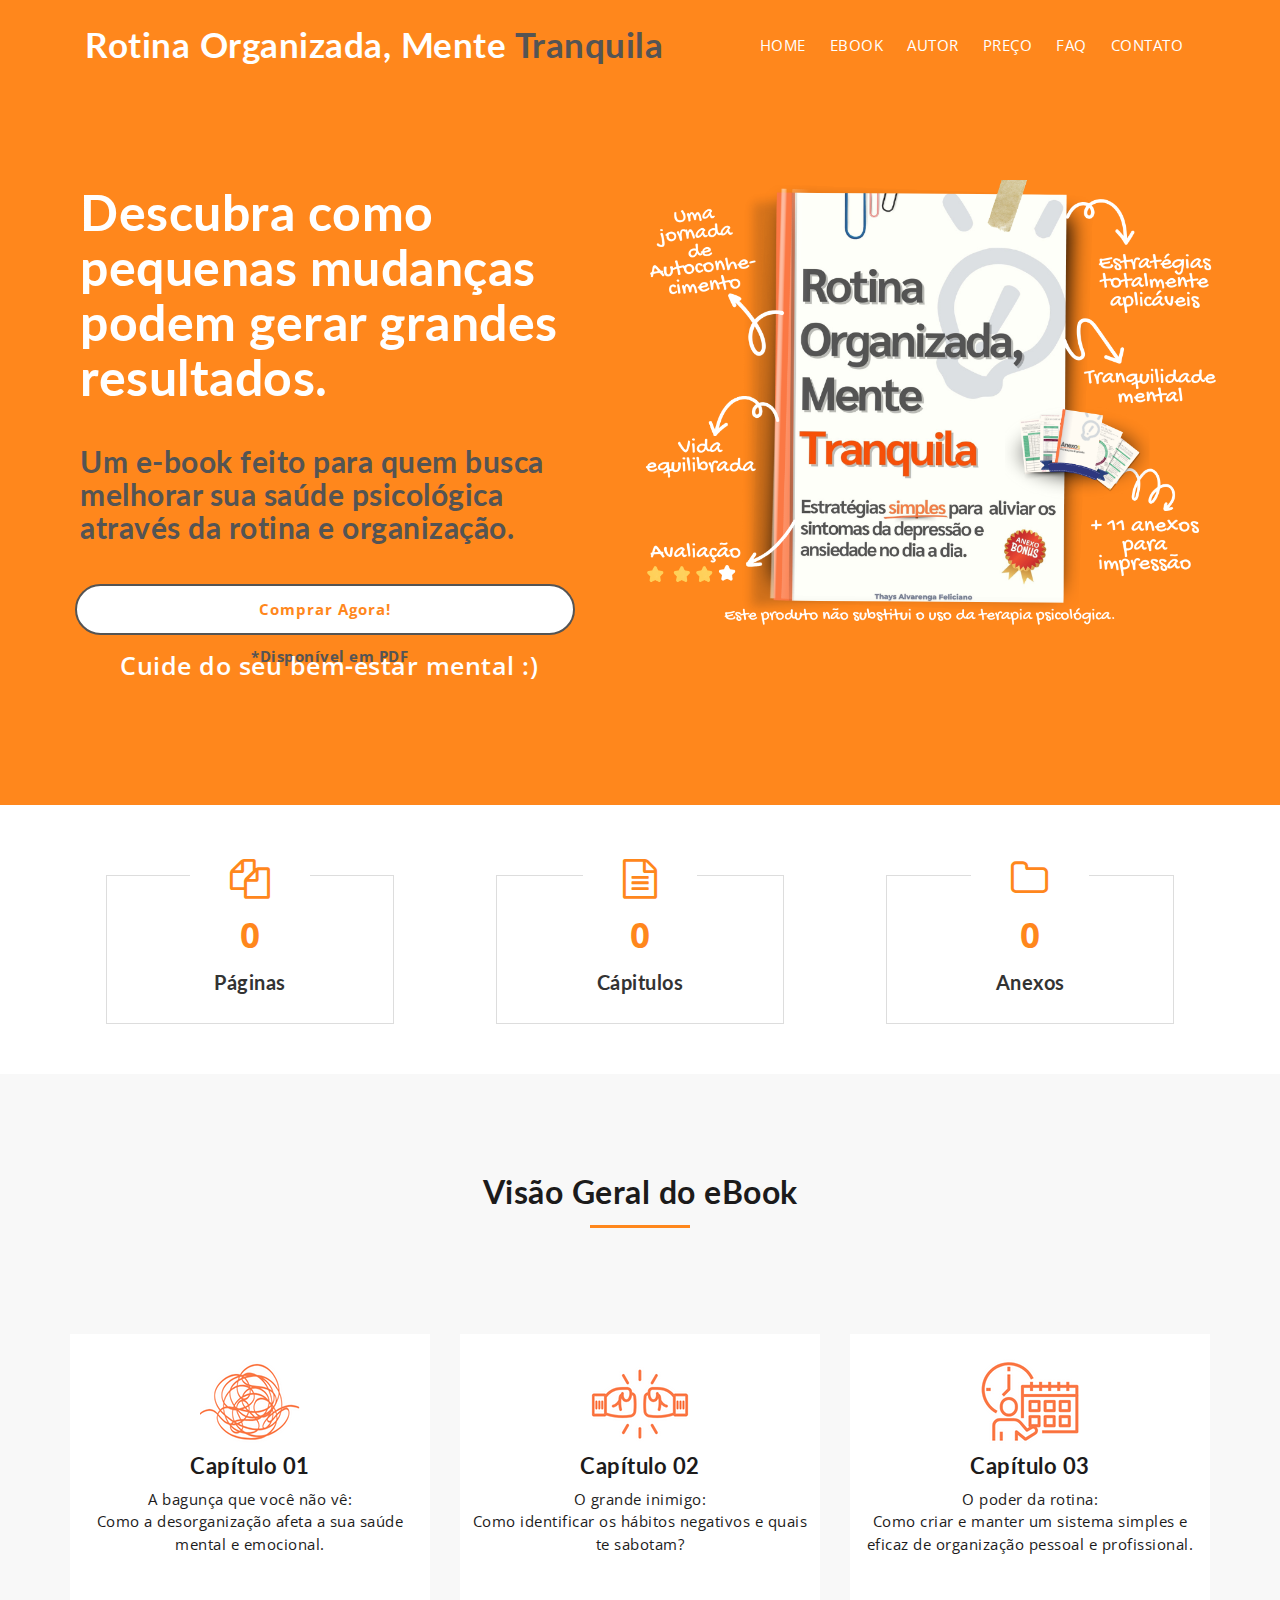
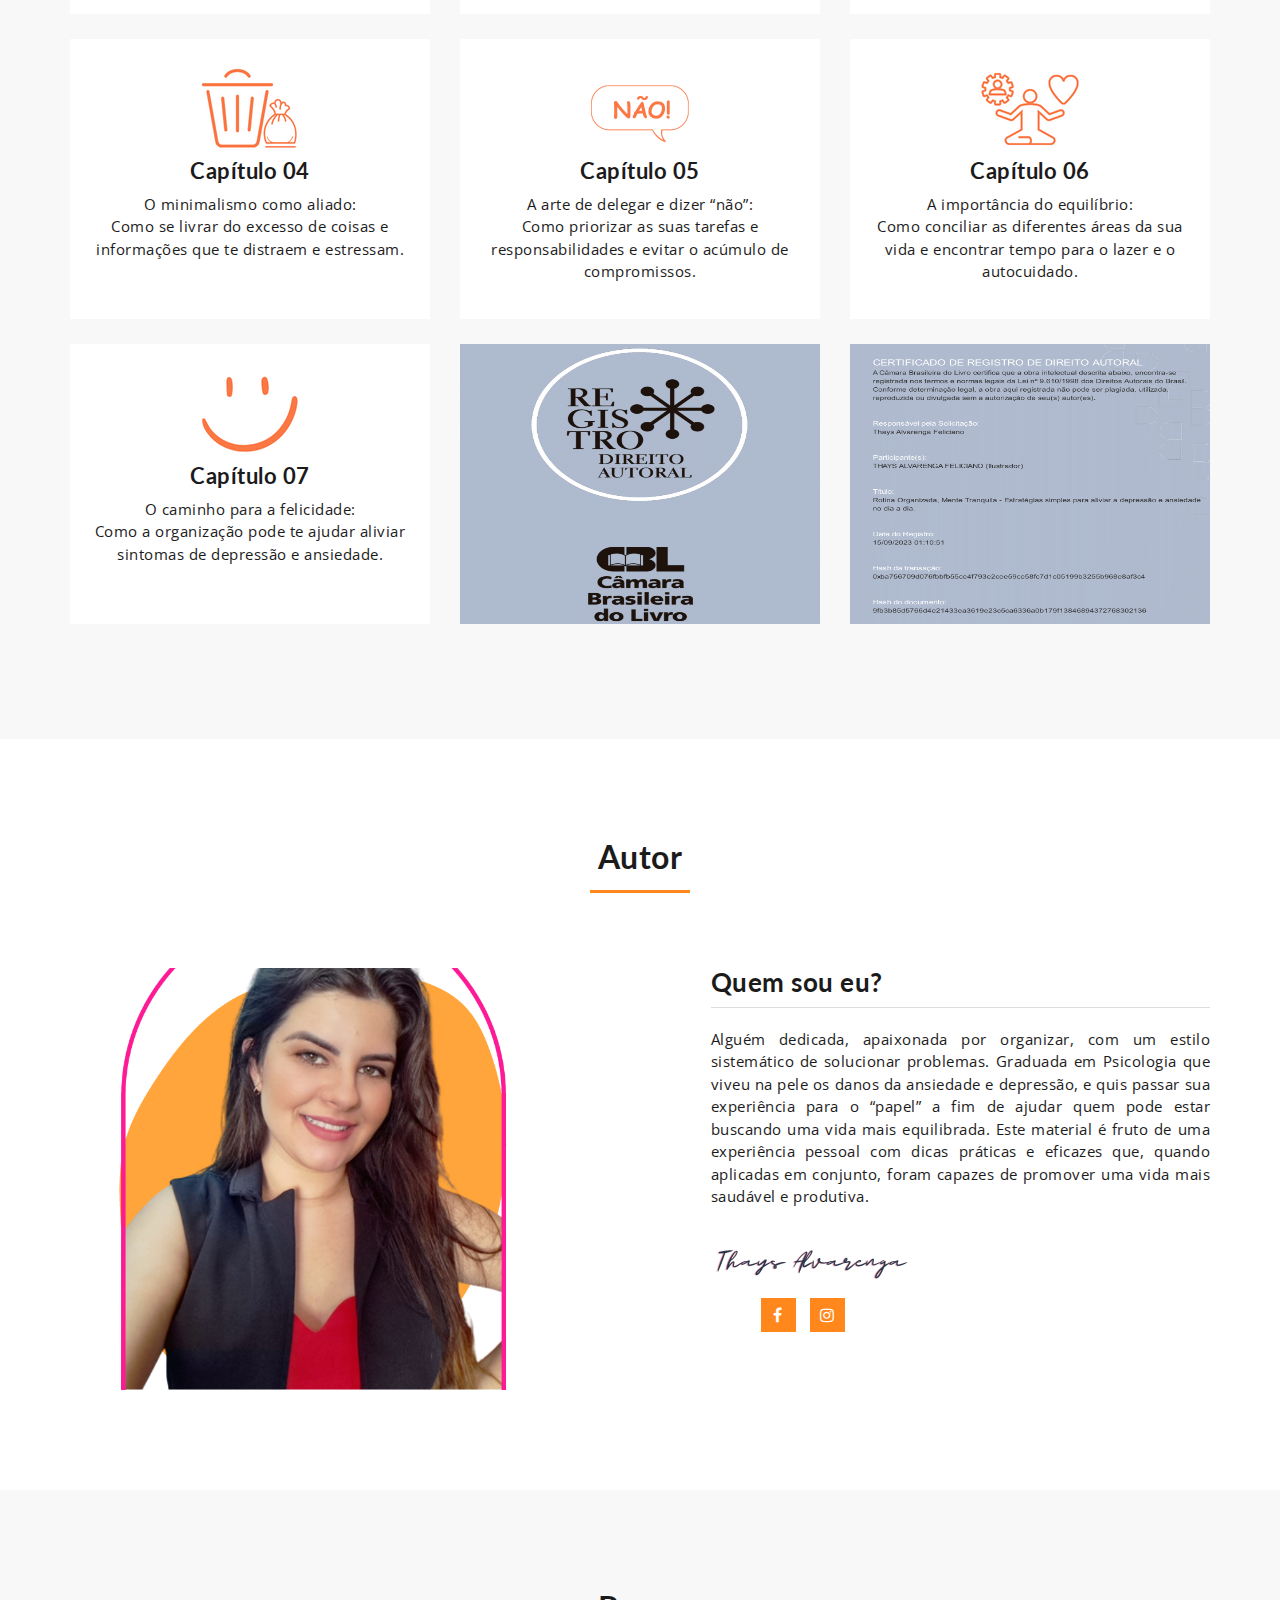
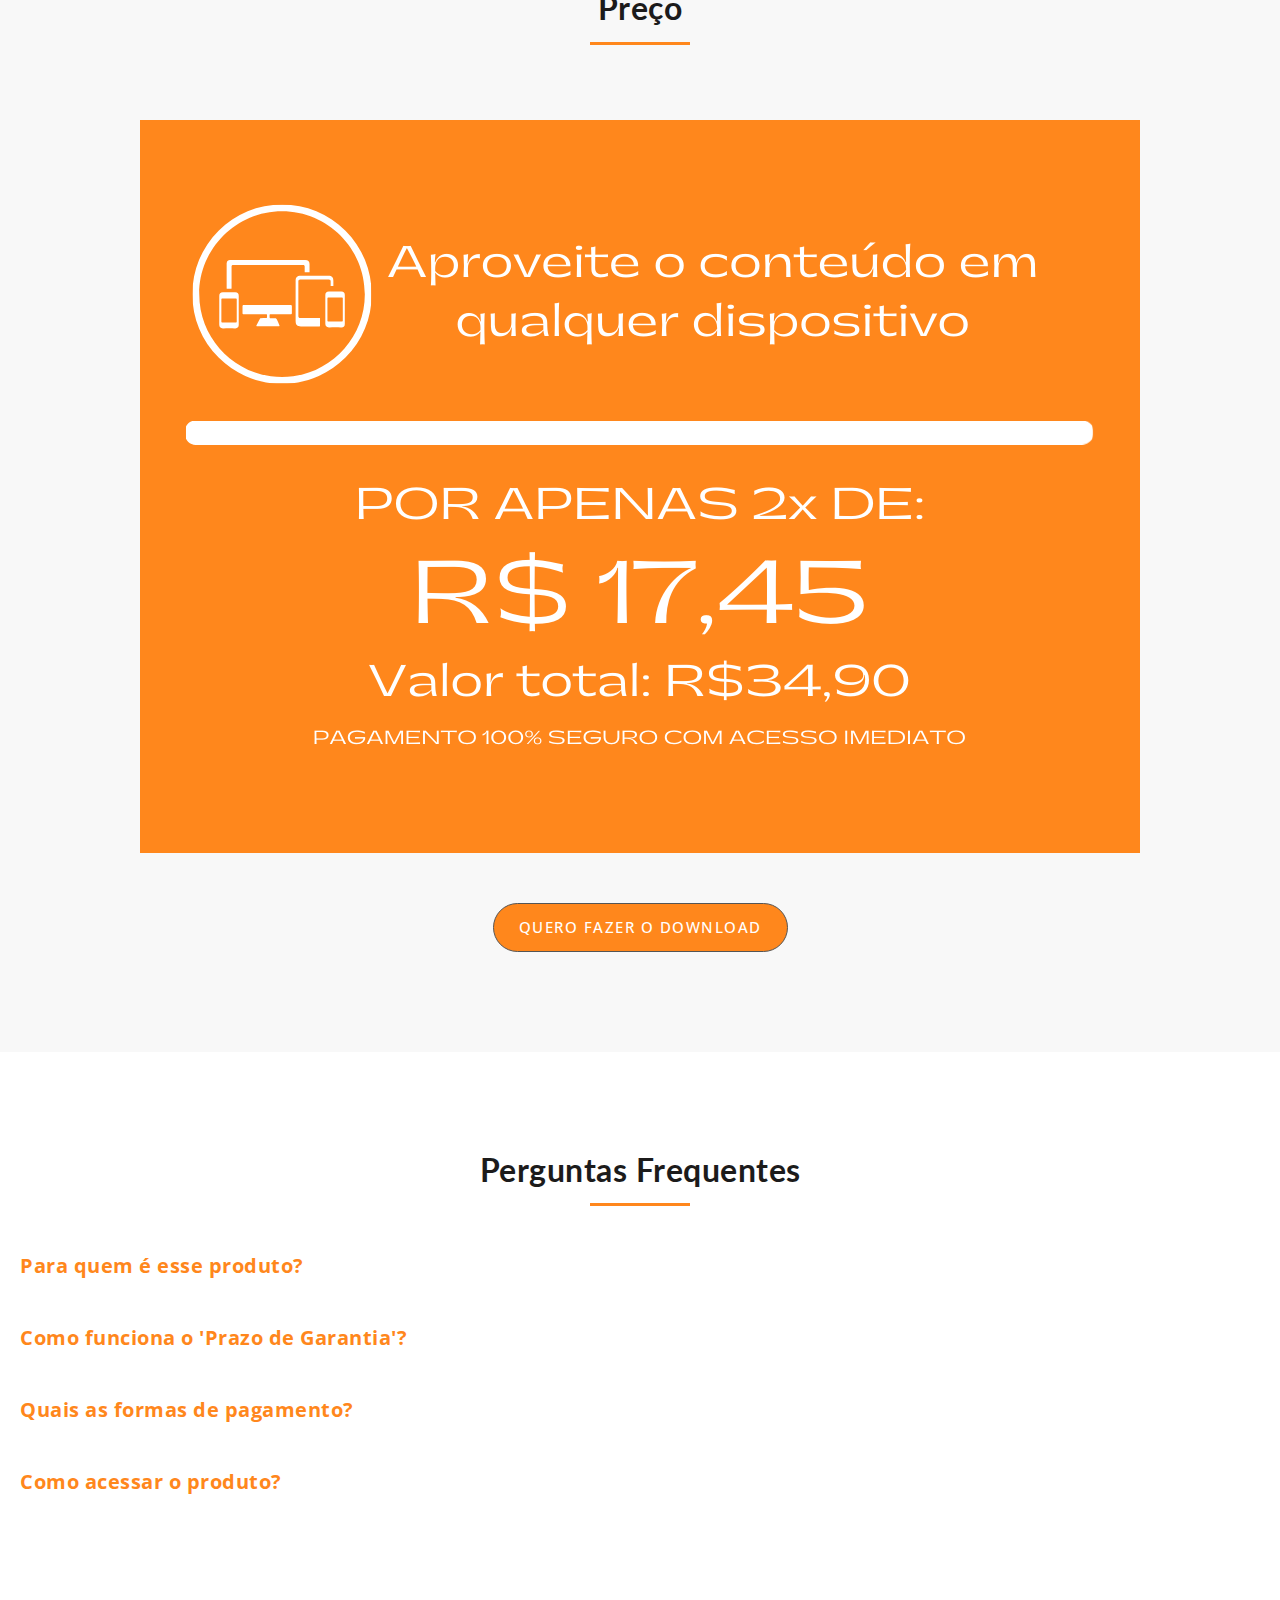
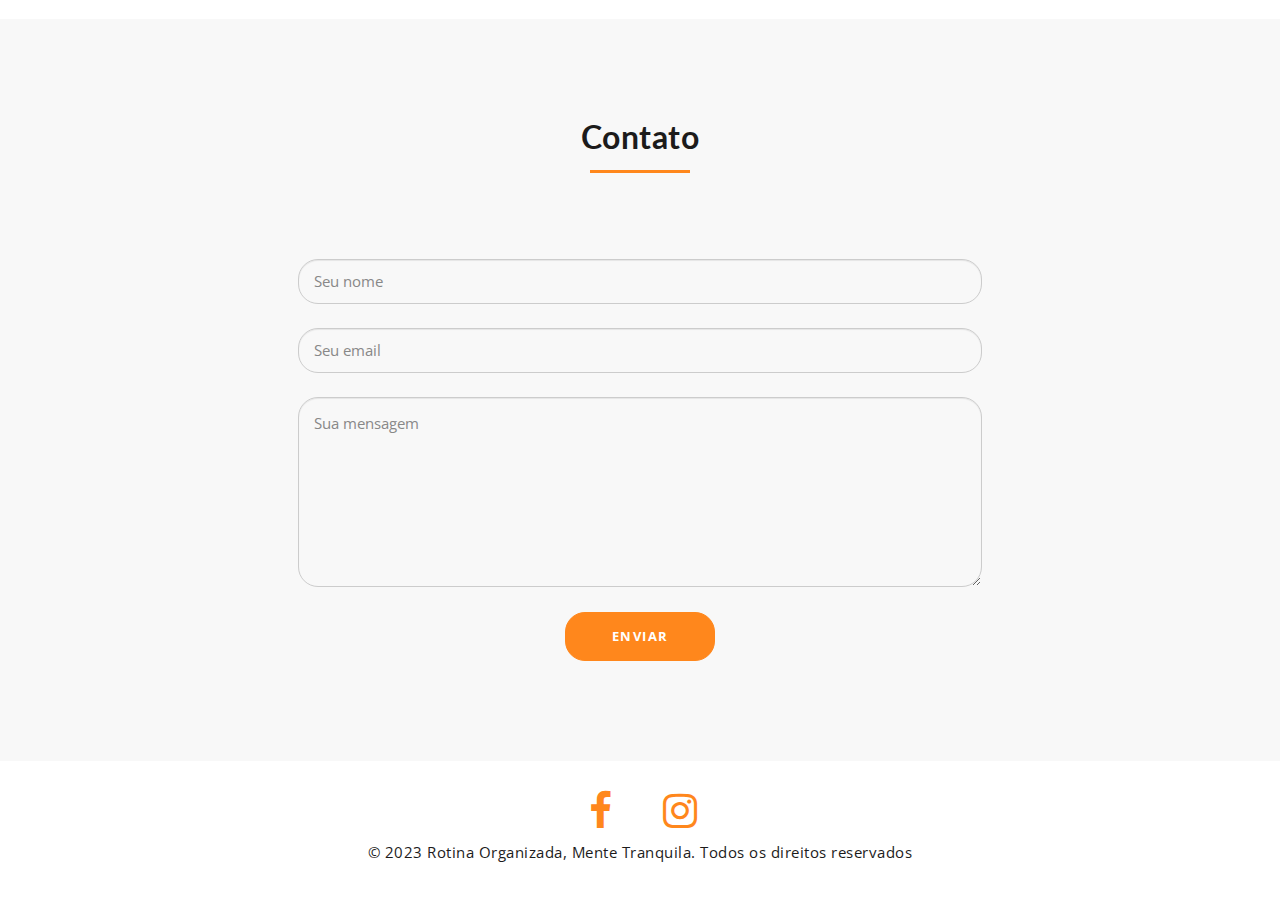
==== index.html @ 284cd251 "certificados agregados" ====
<!DOCTYPE html>
<html lang="pt-br">
  <head>
    <meta charset="utf-8">
    <meta http-equiv="X-UA-Compatible" content="IE=edge">
    <meta name="viewport" content="width=device-width, initial-scale=1">
    <!-- The above 3 meta tags *must* come first in the head; any other head content must come *after* these tags -->
    <title>Rotina Organizada, Mente Tranquila</title>
    <!-- Favicon -->
    <link rel="shortcut icon" type="image/icon" href="assets/images/icon.png"/>
    <!-- Font Awesome -->
    <link href="https://maxcdn.bootstrapcdn.com/font-awesome/4.6.3/css/font-awesome.min.css" rel="stylesheet">
    <!-- Bootstrap -->
    <link href="assets/css/bootstrap.min.css" rel="stylesheet">
    <!-- Slick slider -->
    <link href="assets/css/slick.css" rel="stylesheet">
    <!-- Theme color -->
    <link id="switcher" href="assets/css/theme-color/default-theme.css" rel="stylesheet">

    <!-- Main Style -->
    <link href="assets/css/style.css" rel="stylesheet">

    <!-- Fonts -->

    <!-- Open Sans for body font -->
	<link href="https://fonts.googleapis.com/css?family=Open+Sans:300,400,400i,600,700,800" rel="stylesheet">
    <!-- Lato for Title -->
  	<link href="https://fonts.googleapis.com/css?family=Lato" rel="stylesheet"> 
 
  </head>

  <body>

   	
  	<!-- Start Header -->
	<header id="mu-header" class="" role="banner">
		<div class="container container-header">
			<nav class="navbar navbar-default mu-navbar">
			  	<div class="container-fluid">
				    <!-- Brand and toggle get grouped for better mobile display -->
				    <div class="navbar-header">
				      <button type="button" class="navbar-toggle collapsed" data-toggle="collapse" data-target="#bs-example-navbar-collapse-1" aria-expanded="false">
				        <span class="sr-only">Toggle navigation</span>
				        <span class="icon-bar"></span>
				        <span class="icon-bar"></span>
				        <span class="icon-bar"></span>
				      </button>

				      <a class="navbar-brand" href="index.html">Rotina Organizada, <br> Mente <span>Tranquila</span></a>
				    </div>

				    <!-- Collect the nav links, forms, and other content for toggling -->
				    <div class="collapse navbar-collapse" id="bs-example-navbar-collapse-1">
				      	<ul class="nav navbar-nav mu-menu navbar-right">
					        <li><a href="#">HOME</a></li>
					        <li><a href="#mu-book-overview">EBOOK</a></li>
					        <li><a href="#mu-author">AUTOR</a></li>
				            <li><a href="#mu-pricing">PREÇO</a></li>
							<li><a href="#mu-faq">FAQ</a></li>
				            <li><a href="#mu-contact">CONTATO</a></li>
				      	</ul>
				    </div><!-- /.navbar-collapse -->
			  	</div><!-- /.container-fluid -->
			</nav>
		</div>
	</header>
	<!-- End Header -->

	<!-- Start Featured Slider -->

	<section id="mu-hero">
		<div class="container">
			<div class="row">

				<div class="col-md-6 col-sm-6 col-sm-push-6">
					<div class="mu-hero-right">
						<img src="assets/images/ebook.png" alt="Imagem eBook">
					</div>
				</div>

				<div class="col-md-6 col-sm-6 col-sm-pull-6">
					<div class="mu-hero-left">
						<h1>Descubra como pequenas mudanças podem gerar grandes resultados.</h1>
						<h3>Um e-book feito para quem busca melhorar sua saúde psicológica através da rotina e organização.</h3>
						<a href="https://pay.hotmart.com/U86141953A" class="mu-primary-btn" target="_blank">Comprar Agora!</a>
						<span>*Disponível em PDF</span>
					</div>
					<span class="redline">Cuide do seu bem-estar mental :)</span>
				</div>	
			</div>
		</div>
	</section>
	
	<!-- Start Featured Slider -->
	
	<!-- Start main content -->
		
	<main role="main">
		<!-- Start Counter -->
		<section id="mu-counter">
			<div class="container">
				<div class="row">
					<div class="col-md-12">
						<div class="mu-counter-area">

							<div class="mu-counter-block">
								<div class="row">

									<!-- Start Single Counter -->
									<div class="col-md-4 col-sm-4">
										<div class="mu-single-counter">
											<i class="fa fa-files-o" aria-hidden="true"></i>
											<div class="counter-value" data-count="84">0</div>
											<h5 class="mu-counter-name">Páginas</h5>
										</div>
									</div>
									<!-- / Single Counter -->

									<!-- Start Single Counter -->
									<div class="col-md-4 col-sm-4">
										<div class="mu-single-counter">
											<i class="fa fa-file-text-o" aria-hidden="true"></i>
											<div class="counter-value" data-count="07">0</div>
											<h5 class="mu-counter-name">Cápitulos</h5>
										</div>
									</div>
									<!-- / Single Counter -->

									<!-- Start Single Counter -->
									<div class="col-md-4 col-sm-4">
										<div class="mu-single-counter">
											<i class="fa fa-folder-o" aria-hidden="true"></i>
											<div class="counter-value" data-count="11">0</div>
											<h5 class="mu-counter-name">Anexos</h5>
										</div>
									</div>
									<!-- / Single Counter -->

								</div>
							</div>


						</div>
					</div>
				</div>
			</div>
		</section>
		<!-- End Counter -->

		<!-- Start Book Overview -->
		<section id="mu-book-overview">
			<div class="container">
				<div class="row">
					<div class="col-md-12">
						<div class="mu-book-overview-area">

							<div class="mu-heading-area">
								<h2 class="mu-heading-title">Visão Geral do eBook</h2>
								<span class="mu-header-dot"></span>
							</div>

							<!-- Start Book Overview Content -->
							<div class="mu-book-overview-content">
								<div class="row">

									<!-- Book Overview Single Content -->
									<div class="col-md-4 col-sm-6">
										<div class="mu-book-overview-single">
											<img src="assets/images/1.png" alt="">
											<h4>Capítulo 01</h4>
											<p>A bagunça que você não vê:<br> Como a desorganização afeta a sua saúde mental e emocional.</p>
										</div>
									</div>
									<!-- / Book Overview Single Content -->

									<!-- About Us Single Content -->
									<div class="col-md-4 col-sm-6">
										<div class="mu-book-overview-single">
											<img src="assets/images/2.png" alt="">
											<h4>Capítulo 02</h4>
											<p>O grande inimigo:<br> Como identificar os hábitos negativos e quais te sabotam?</p>
										</div>
									</div>
									<!-- / Book Overview Single Content -->

									<!-- About Us Single Content -->
									<div class="col-md-4 col-sm-6">
										<div class="mu-book-overview-single">
											<img src="assets/images/3.png" alt="">
											<h4>Capítulo 03</h4>
											<p>O poder da rotina:<br> Como criar e manter um sistema simples e eficaz de organização pessoal e profissional.</p>
										</div>
									</div>
									<!-- / Book Overview Single Content -->

									<!-- About Us Single Content -->
									<div class="col-md-4 col-sm-6">
										<div class="mu-book-overview-single">
											<img src="assets/images/4.png" alt="">
											<h4>Capítulo 04</h4>
											<p>O minimalismo como aliado:<br> Como se livrar do excesso de coisas e informações que te distraem e estressam.</p>
										</div>
									</div>
									<!-- / Book Overview Single Content -->

									<!-- Book Overview Single Content -->
									<div class="col-md-4 col-sm-6">
										<div class="mu-book-overview-single">
											<img src="assets/images/5.png" alt="">
											<h4>Capítulo 05</h4>
											<p>A arte de delegar e dizer “não”:<br> Como priorizar as suas tarefas e responsabilidades e evitar o acúmulo de compromissos.</p>
										</div>
									</div>
									<!-- / Book Overview Single Content -->

									<!-- About Us Single Content -->
									<div class="col-md-4 col-sm-6">
										<div class="mu-book-overview-single">
											<img src="assets/images/6.png" alt="">
											<h4>Capítulo 06</h4>
											<p>A importância do equilíbrio:<br> Como conciliar as diferentes áreas da sua vida e encontrar tempo para o lazer e o autocuidado.</p>
										</div>
									</div>
									<!-- / Book Overview Single Content -->

									<!-- About Us Single Content -->
									<div class="col-md-4 col-sm-6">
										<div class="mu-book-overview-single">
											<img src="assets/images/7.png" alt="">
											<h4>Capítulo 07</h4>
											<p>O caminho para a felicidade:<br> Como a organização pode te ajudar aliviar sintomas de depressão e ansiedade.</p>
										</div>
									</div>
									<!-- / Book Overview Single Content -->

									<!-- About Us Single Content -->
									<div class="col-md-4 col-sm-6">
										<div class="mu-book-overview-single certificado">
										</div>
									</div>
									<!-- / Book Overview Single Content -->
									<!-- About Us Single Content -->
									<div class="col-md-4 col-sm-6">
										<div class="mu-book-overview-single certificado-2">
										</div>
									</div>
									<!-- / Book Overview Single Content -->
								</div>
							</div>
							<!-- End Book Overview Content -->

						</div>
					</div>
				</div>
			</div>
		</section>
		<!-- End Book Overview -->

		<!-- Start Author -->
		<section id="mu-author">
			<div class="container">
				<div class="row">
					<div class="col-md-12">
						<div class="mu-author-area">

							<div class="mu-heading-area">
								<h2 class="mu-heading-title">Autor</h2>
								<span class="mu-header-dot"></span>
							</div>

							<!-- Start Author Content -->
							<div class="mu-author-content">
								<div class="row">
									<div class="col-md-6">
										<div class="mu-author-image">
											<img src="assets/images/author.png" alt="Author Image">
										</div>
									</div>
									<div class="col-md-6">
										<div class="mu-author-info">
											<h3>Quem sou eu?</h3>
											<p>Alguém dedicada, apaixonada por organizar, com um estilo sistemático de solucionar problemas. Graduada em Psicologia que viveu na pele os danos da ansiedade e depressão, e quis passar sua experiência para o “papel” a fim de ajudar quem pode estar buscando uma vida mais equilibrada. Este material é fruto de uma experiência pessoal com dicas práticas e eficazes que, quando aplicadas em conjunto, foram capazes de promover uma vida mais saudável e produtiva.</p>
											
											<img class="mu-author-sign" src="assets/images/assinatura.png" alt="Author Signature">

											<div class="mu-author-social">
												<a href="https://www.facebook.com/profile.php?id=61552312151308&mibextid=9R9pXO" target="_blank"><i class="fa fa-facebook"></i></a>
												<a href="https://instagram.com/ebook.rotina.tranquila?igshid=NzZlODBkYWE4Ng==" target="_blank"><i class="fa fa-instagram"></i></a>
											</div>

										</div>
									</div>
								</div>
							</div>
							<!-- End Author Content -->

						</div>
					</div>
				</div>
			</div>
		</section>
		<!-- End Author -->

		<!-- Start Pricing -->
		<section id="mu-pricing">
			<div class="container">
			  <div class="row">
				<div class="col-md-12">
				  <div class="mu-pricing-area">
		  
					<div class="mu-heading-area">
					  <h2 class="mu-heading-title">Preço</h2>
					  <span class="mu-header-dot"></span>
					</div>
		  
					<div class="mu-pricing-content">
					  <div class="row">
		  
						<div class="mu-pricing-single">
						  <img src="assets/images/pagamento.png" alt="">
						</div>
						<div class="mu-pricing-single-footer">
						  <a href="https://pay.hotmart.com/U86141953A?_hi=eyJzaWQiOiIzODJmODJmYWY1YjM0ZWMzOGViZjNhNDUwMGM0MWQ2ZiJ9.1699409758594&bid=1699409760155" class="mu-order-btn" id="btn-personalizado" target="_blank">QUERO FAZER O DOWNLOAD</a>
						</div>
						</div>
					</div>
					</div>
				</div>
			  </div>
			</div>
		  </section>
		<!-- End Pricing -->

<!-- Asegúrate de incluir FontAwesome -->
<link rel="stylesheet" href="https://cdnjs.cloudflare.com/ajax/libs/font-awesome/6.3.0/css/all.min.css" integrity="sha384-o5vozJ/6AixHznlLbO4oNX+2gsCb6S4cQEWCK/GmBA+EpH3BA5Cz5kg3m/SzmhI1F" crossorigin="anonymous">

<!-- START FAQ -->
<section id="mu-faq" class="mu-faq-area">
  <div class="container">
    <div class="row">
      <div class="mu-heading-area">
        <h2 class="mu-heading-title">Perguntas Frequentes</h2>
        <span class="mu-header-dot"></span>
      </div>
    </div>
  </div>

  <div class="accordion">
	<input type="radio" name="accordion" id="btn-accordion1" class="btn-accordion">
	<label for="btn-accordion1">Para quem é esse produto?</label>
	<div class="content-accordion">
		<p>O E-book Rotina Organizada, Mente Tranquila oferece exemplos práticos para quem busca melhorar a saúde mental através da rotina e organização. Com 07 capítulos + 11 anexos prontos para impressão, o e-book apresenta estratégias fáceis de aplicar e que podem ser adotadas por pessoas de todas as idades e condições.</p>
	</div>
  </div>

  <div class="accordion">
	<input type="radio" name="accordion" id="btn-accordion2" class="btn-accordion">
	<label for="btn-accordion2">Como funciona o 'Prazo de Garantia'?</label>
	<div class="content-accordion">
		<p>O Prazo de Garantia é o período que você tem para pedir o reembolso integral do valor pago pela sua compra, caso o produto não seja satisfatório.</p>
	</div>
  </div>

  <div class="accordion">
	<input type="radio" name="accordion" id="btn-accordion3" class="btn-accordion">
	<label for="btn-accordion3">Quais as formas de pagamento?</label>
	<div class="content-accordion">
		<p>Você poderá efetuar o pagamento via pix, boleto bancário ou cartão de crédito, parcelado em até 2 vezes.</p>
	</div>
  </div>

  <div class="accordion">
	<input type="radio" name="accordion" id="btn-accordion4" class="btn-accordion">
	<label for="btn-accordion4">Como acessar o produto?</label>
	<div class="content-accordion">
		<p>Você receberá o acesso por email. O conteúdo será acessado ou baixado através de um computador, celular, tablet ou outro dispositivo digital. Você também pode acessar o produto comprado nesta página:</p>
		<ol>
			<li> Faça login na Hotmart clicando em 'Entrar'</li>
			<li>Acesse o menu lateral, clique em 'Minha conta'</li>
			<li> Clique em 'Minhas compras' e lá estarão todos os produtos que você já comprou!</li>
		</ol>
	</div>
  </div>
</section>
<!-- END FAQ -->

		<!-- Start Contact -->
		<section id="mu-contact">
			<div class="container">
				<div class="row">
					<div class="col-md-12">
						<div class="mu-contact-area">

							<div class="mu-heading-area">
								<h2 class="mu-heading-title">Contato</h2>
								<span class="mu-header-dot"></span>
							</div>

							<!-- Start Contact Content -->
							<div class="mu-contact-content">

								<div id="form-messages"></div>
								<form class="mu-contact-form" action="https://formsubmit.co/053ecf0b075bf4c97d768cc1039feadd" method="POST">
									<div class="form-group">                
										<input type="text" class="form-control" placeholder="Seu nome" id="name" name="name" required>
									</div>
									<div class="form-group">                
										<input type="email" class="form-control" placeholder="Seu email" id="email" name="email" required>
									</div>              
									<div class="form-group">
										<textarea class="form-control" placeholder="Sua mensagem" id="message" name="message" required></textarea>
									</div>
									<button type="submit" class="mu-send-msg-btn"><span>ENVIAR</span></button>
									<input type="hidden" name="_next" value="https://ebook-rotinatranquila.netlify.app/">
									<input type="hidden" name="_captcha" value="false">
						    	</form>

							</div>
							<!-- End Contact Content -->

						</div>
					</div>
				</div>
			</div>
		</section>
		<!-- End Contact -->
	</main>
	
	<!-- End main content -->
			
	<!-- Start footer -->
	<footer id="mu-footer" role="contentinfo">
		<div class="container">
			<div class="mu-footer-area">
				<div class="mu-social-media">
					<a href="https://www.facebook.com/profile.php?id=61552312151308&mibextid=9R9pXO" target="_blank"><i class="fa fa-facebook"></i></a>
					<a href="https://instagram.com/ebook.rotina.tranquila?igshid=NzZlODBkYWE4Ng==" target="_blank"><i class="fa fa-instagram"></i></a>
				</div>
				<p class="mu-copyright">&copy; 2023 Rotina Organizada, Mente Tranquila. Todos os direitos reservados</p>
			</div>
		</div>

	</footer>
	<!-- End footer -->

	
	
    <!-- jQuery library -->
    <script src="https://ajax.googleapis.com/ajax/libs/jquery/1.11.3/jquery.min.js"></script>
    <!-- Include all compiled plugins (below), or include individual files as needed -->
    <!-- Bootstrap -->
    <script src="assets/js/bootstrap.min.js"></script>
	<!-- Slick slider -->
    <script type="text/javascript" src="assets/js/slick.min.js"></script>
    <!-- Counter js -->
    <script type="text/javascript" src="assets/js/counter.js"></script>
    <!-- Ajax contact form  -->
    <script type="text/javascript" src="assets/js/app.js"></script>

	<script src="https://cdnjs.cloudflare.com/ajax/libs/popper.js/1.16.0/umd/popper.min.js"></script>


    <!-- Custom js -->
	<script type="text/javascript" src="assets/js/custom.js"></script>
	
    
  </body>
</html>
---- assets/css/theme-color/default-theme.css ----
.mu-service-icon-box,
.mu-team-social-info a:hover,
.mu-team-social-info a:focus,
.mu-testimonial-slide .slick-dots li button::before,
.mu-testimonial-slide .slick-dots li.slick-active button::before,
.mu-footer-area a:hover,
.mu-footer-area a:focus,
.mu-hero-left .mu-primary-btn,
.mu-hero-left .mu-primary-btn:hover,
.mu-hero-left .mu-primary-btn:focus,
.mu-single-counter i,
.counter-value {
	color: #ff871c;
}

.mu-send-msg-btn:hover,
.mu-send-msg-btn:focus,
.mu-book-overview-icon-box,
.mu-social-media a, 
.mu-social-media a:hover,
.mu-social-media a:focus,
.mu-order-btn:hover,
.mu-order-btn:focus {
	color: #ff871c;
	background-color: #fff;
}

.mu-send-msg-btn {
	border: 1px solid #ff871c;
	background-color: #ff871c;
}


#mu-hero,
.mu-testimonial-slide .slick-dots li button:hover,
.mu-testimonial-slide .slick-dots li button:focus,
.mu-testimonial-slide .slick-dots li.slick-active button,
.mu-header-dot,
.mu-author-social a,
.mu-pricing-content .mu-popular-price-tag,
#mu-testimonials-review:before  {
	background-color: #ff871c;
}

.mu-contact-form .form-control:focus,
.mu-testimonial-slide .slick-dots li button:hover,
.mu-testimonial-slide .slick-dots li button:focus,
.mu-testimonial-slide .slick-dots li.slick-active button{
	border: 1px solid #ff871c;    
}
---- assets/css/style.css ----
/*--------------------*/
/* IMPORTS */
/*--------------------*/
@import url(../css/button.css);
@import url(../css/header.css);
@import url(../css/menu.css);
@import url(../css/hero-section.css);
@import url(../css/counter.css);
@import url(../css/book.css);
@import url(../css/author.css);
@import url(../css/pricing.css);
@import url(../css/faq.css);
@import url(../css/contact.css);
@import url(../css/footer.css);
@import url(../css/responsive.css);


/*--------------------*/
/* BASIC TYPOGRAPHY */
/*--------------------*/

body,
html {
	overflow-x:hidden;
}

body {
	font-family: 'Open Sans', sans-serif;
	font-size: 15px;
	letter-spacing: 0.5px;
	line-height: 1.5;
	color: #1c1b1b;
}

ul {
	padding: 0;
	margin: 0;
}

ul li {
	list-style: disc;
	font-size: 17px;
	line-height: 1.59;
}

a { 
	text-decoration: none;
	color: #2f2f2f;  
}

a:hover,
a:focus {
	outline: none;
	text-decoration: none;
}

h1,
h2,
h3,
h4,
h5,
h6 {
	font-family: 'Lato', sans-serif;
	font-weight: 700;
	margin-top: 0;
}


h1 {
	font-size: 38px;
}

h2 {  
	font-size: 32px; 
	line-height: 1.13; 
}

h3 {  
	font-size: 26px;  
}

h4 {  
	font-size: 22px;  
}

h5 {  
	font-size: 20px;  
}

h6 {  
	font-size: 18px;  
}

img {
	border: none;
	max-width:100%;
}

strong {
	font-weight: 500;
}

code {
	background-color: #ee6e73;
	border-radius: 2px;
	color: #fff;
	padding: 2px 4px;
}

pre {
	background-color: #f8f8f8;
	border: 1px solid #eee;
	border-radius: 4px;
	padding: 10px;
}

pre code {
	background-color: transparent;
	color: #333;
}

del{
	text-decoration-color: #ee6e73;
}

kbd {
	background-color: #ddd;
	padding: 4px 6px;
	border-radius: 2px;
}

address {
	line-height: 1.5;
	padding-left: 10px;
}

dl dt {
	font-weight: 700;
}

dl dd {
	margin-left: 0;
}

blockquote {
	background-color: #f8f8f8;
	border-radius: 0 4px 4px 0;
	padding: 5px 15px;
	
}

blockquote p {
	margin-top: 10px;
}

button {
	padding: 5px 15px;
	border: none;
}

button:focus {
	outline: none;
	border: none;
}

/*Wordpress default class*/

.alignleft {
	float:left;
	margin-right:8px;
}

.aligncenter {
	display:block;
	margin:10px auto;
}

.alignright {
	float:right;
	margin-left:8px;
}		

.alignnone {
	max-width: 100%;
}

.wp-caption-text {
	font-size: 12px;
	font-style: italic;
	text-align: center;
}
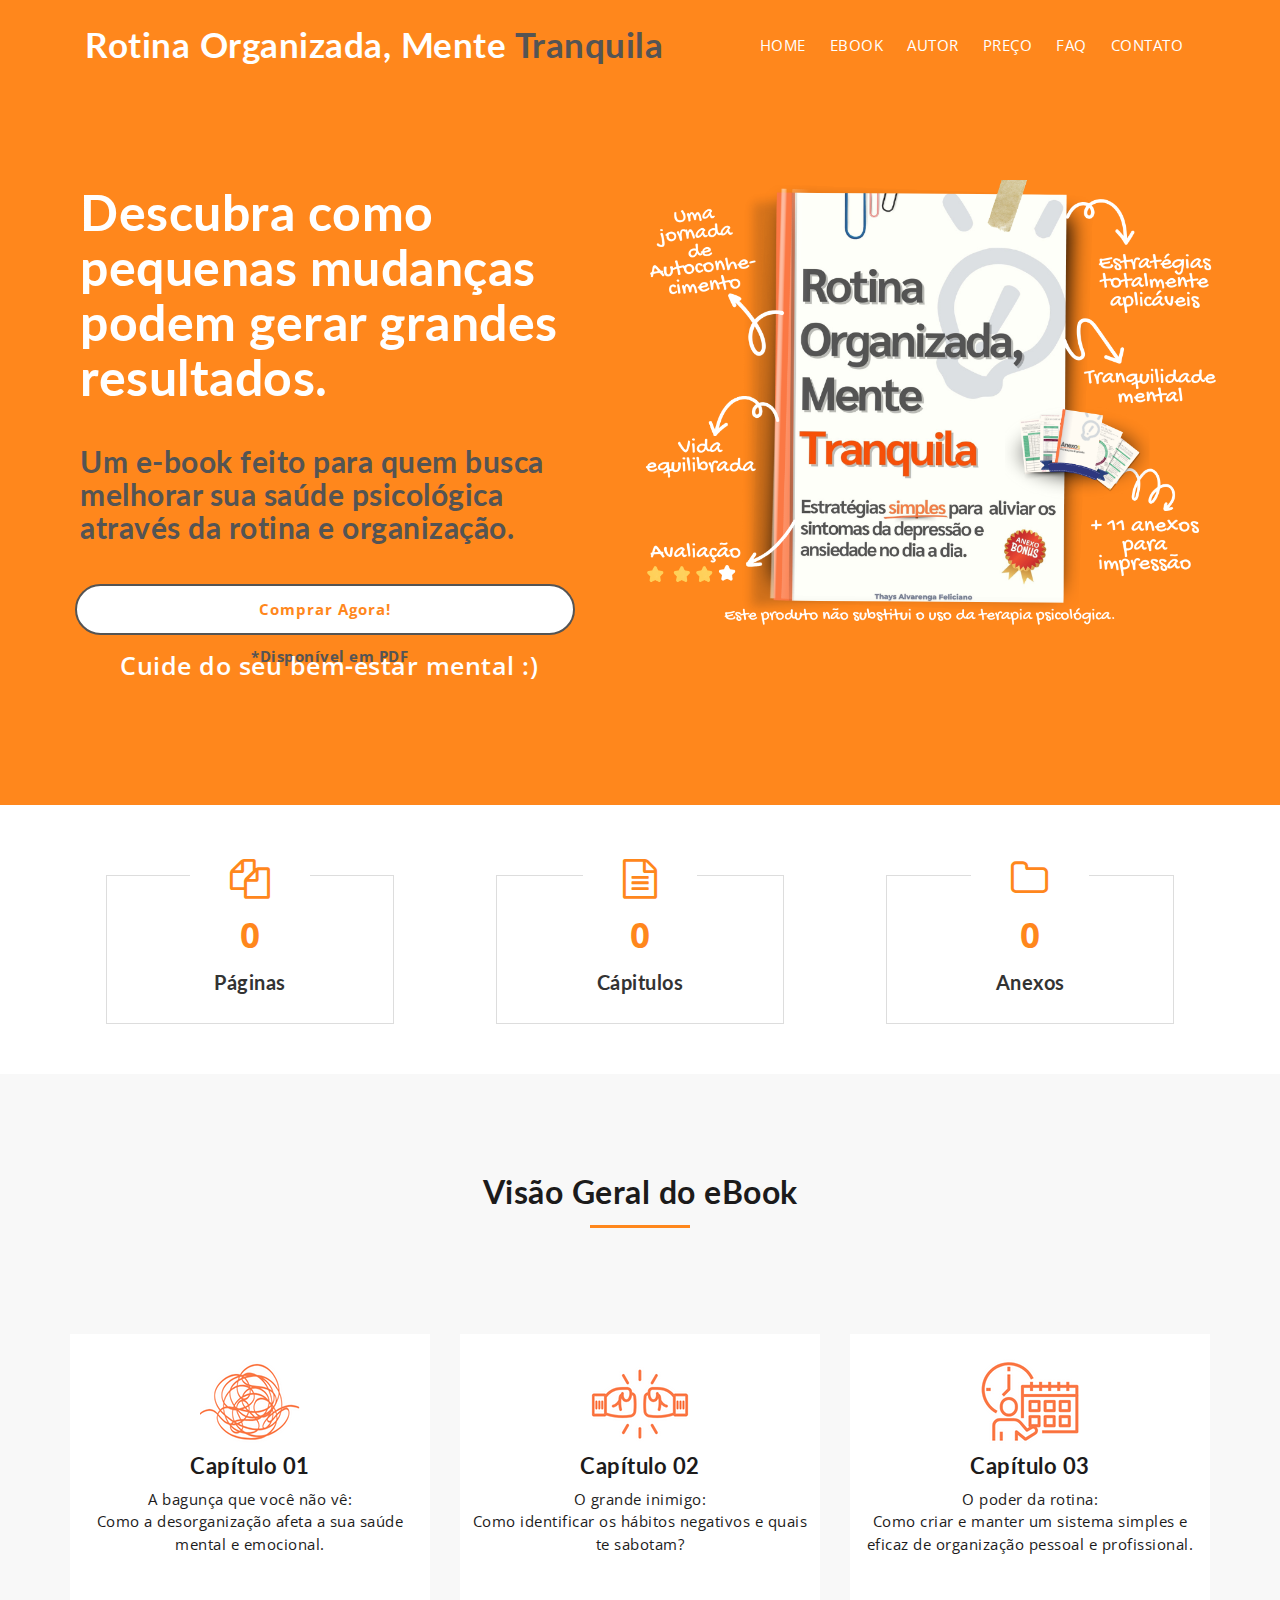
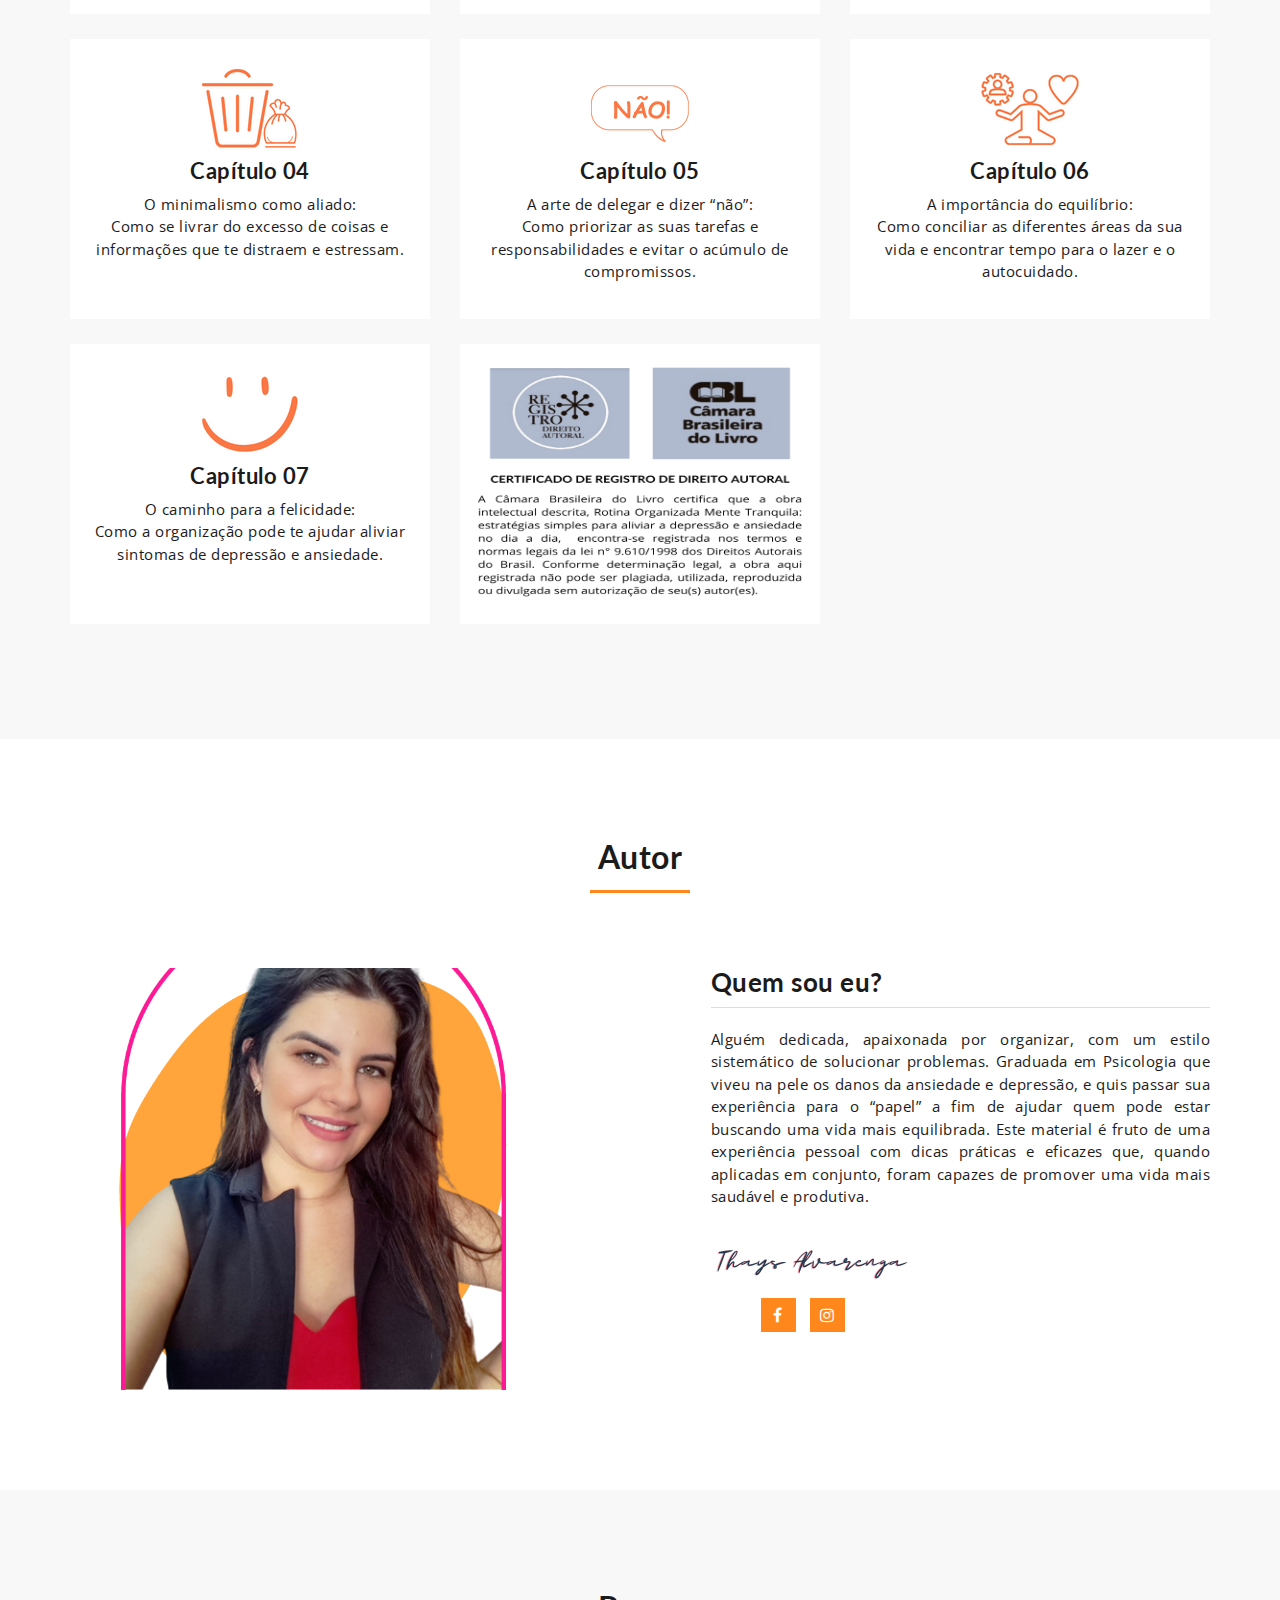
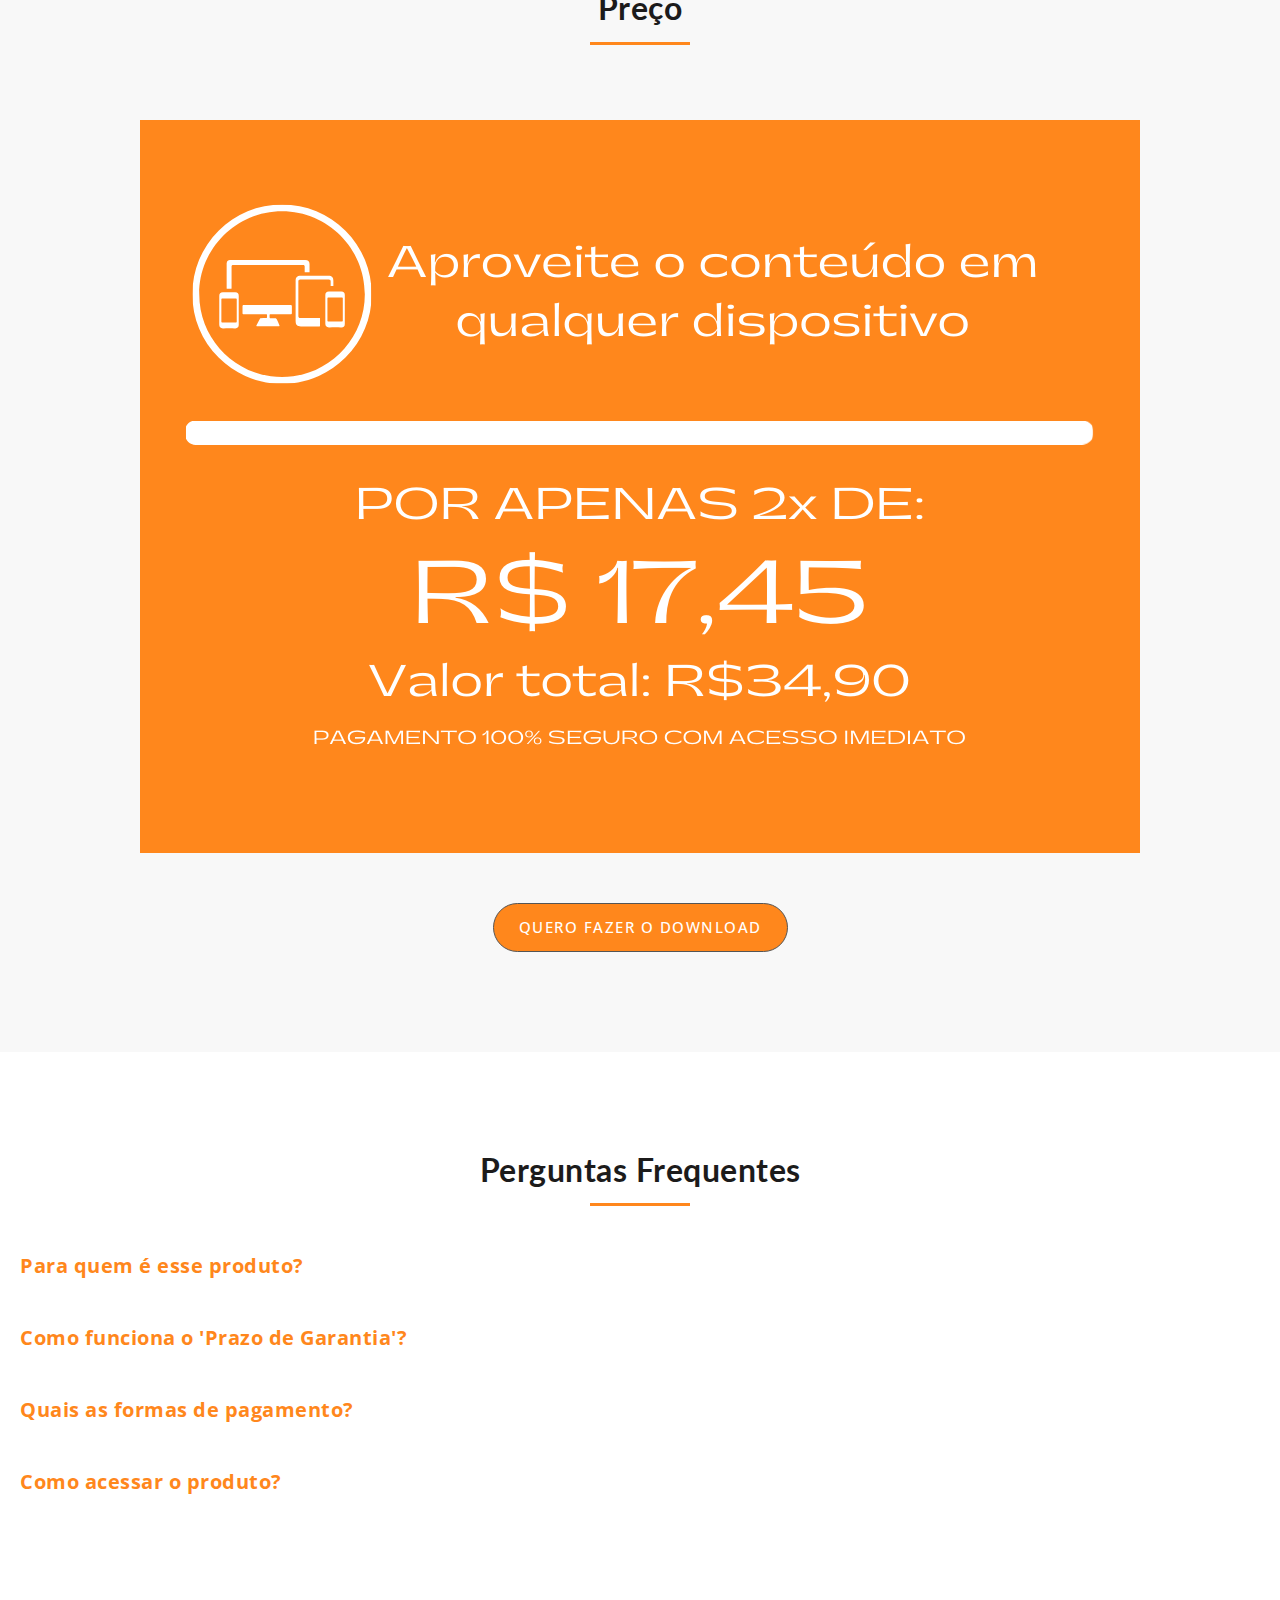
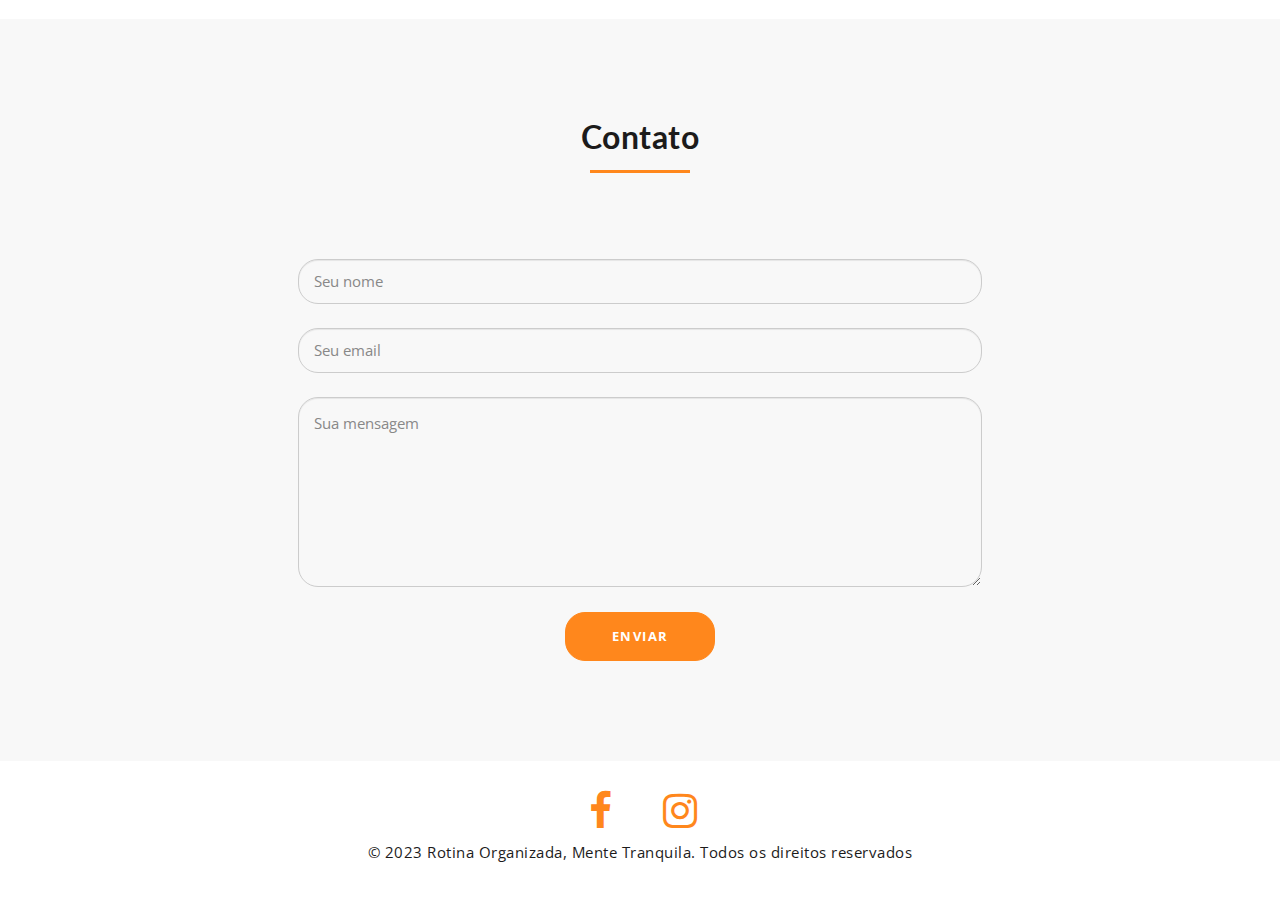
==== commit e1acc6c2: "Certificado actualizado" ====
--- a/index.html
+++ b/index.html
@@ -239,12 +239,6 @@
 										</div>
 									</div>
 									<!-- / Book Overview Single Content -->
-									<!-- About Us Single Content -->
-									<div class="col-md-4 col-sm-6">
-										<div class="mu-book-overview-single certificado-2">
-										</div>
-									</div>
-									<!-- / Book Overview Single Content -->
 								</div>
 							</div>
 							<!-- End Book Overview Content -->
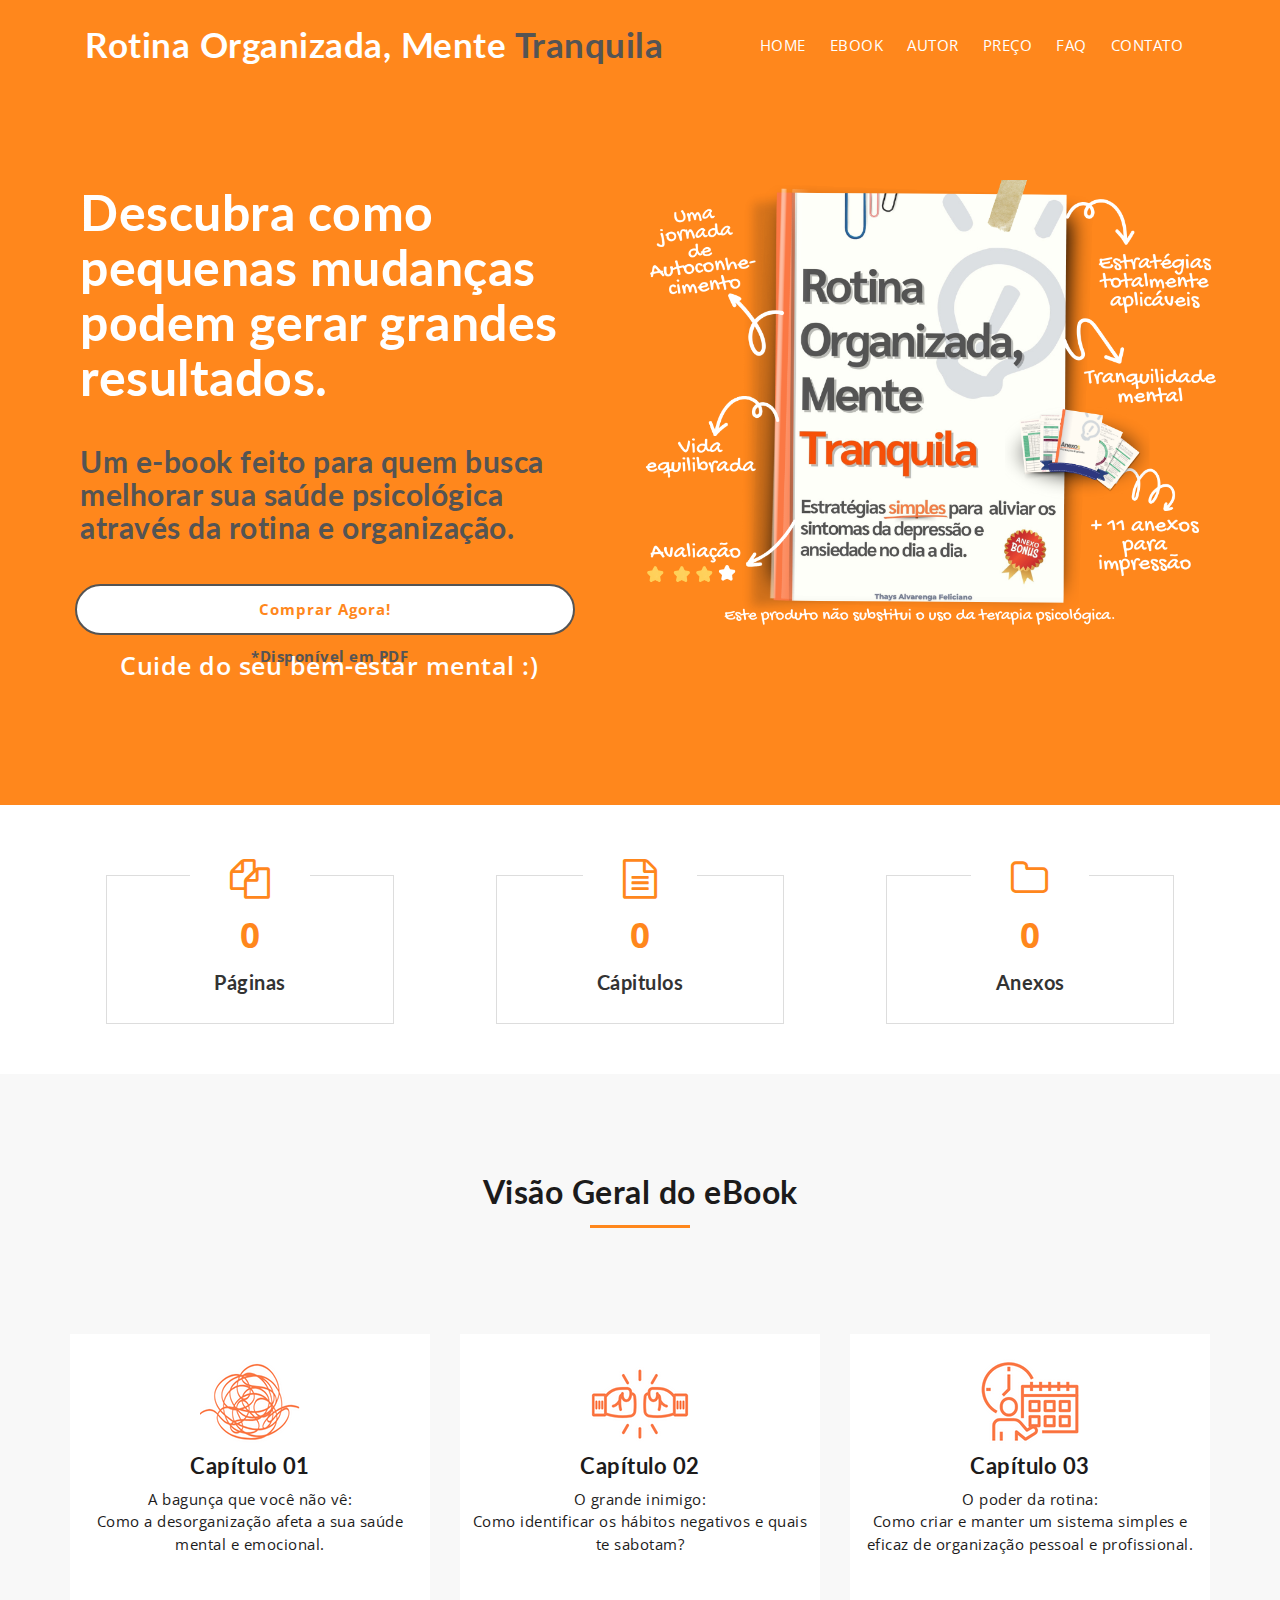
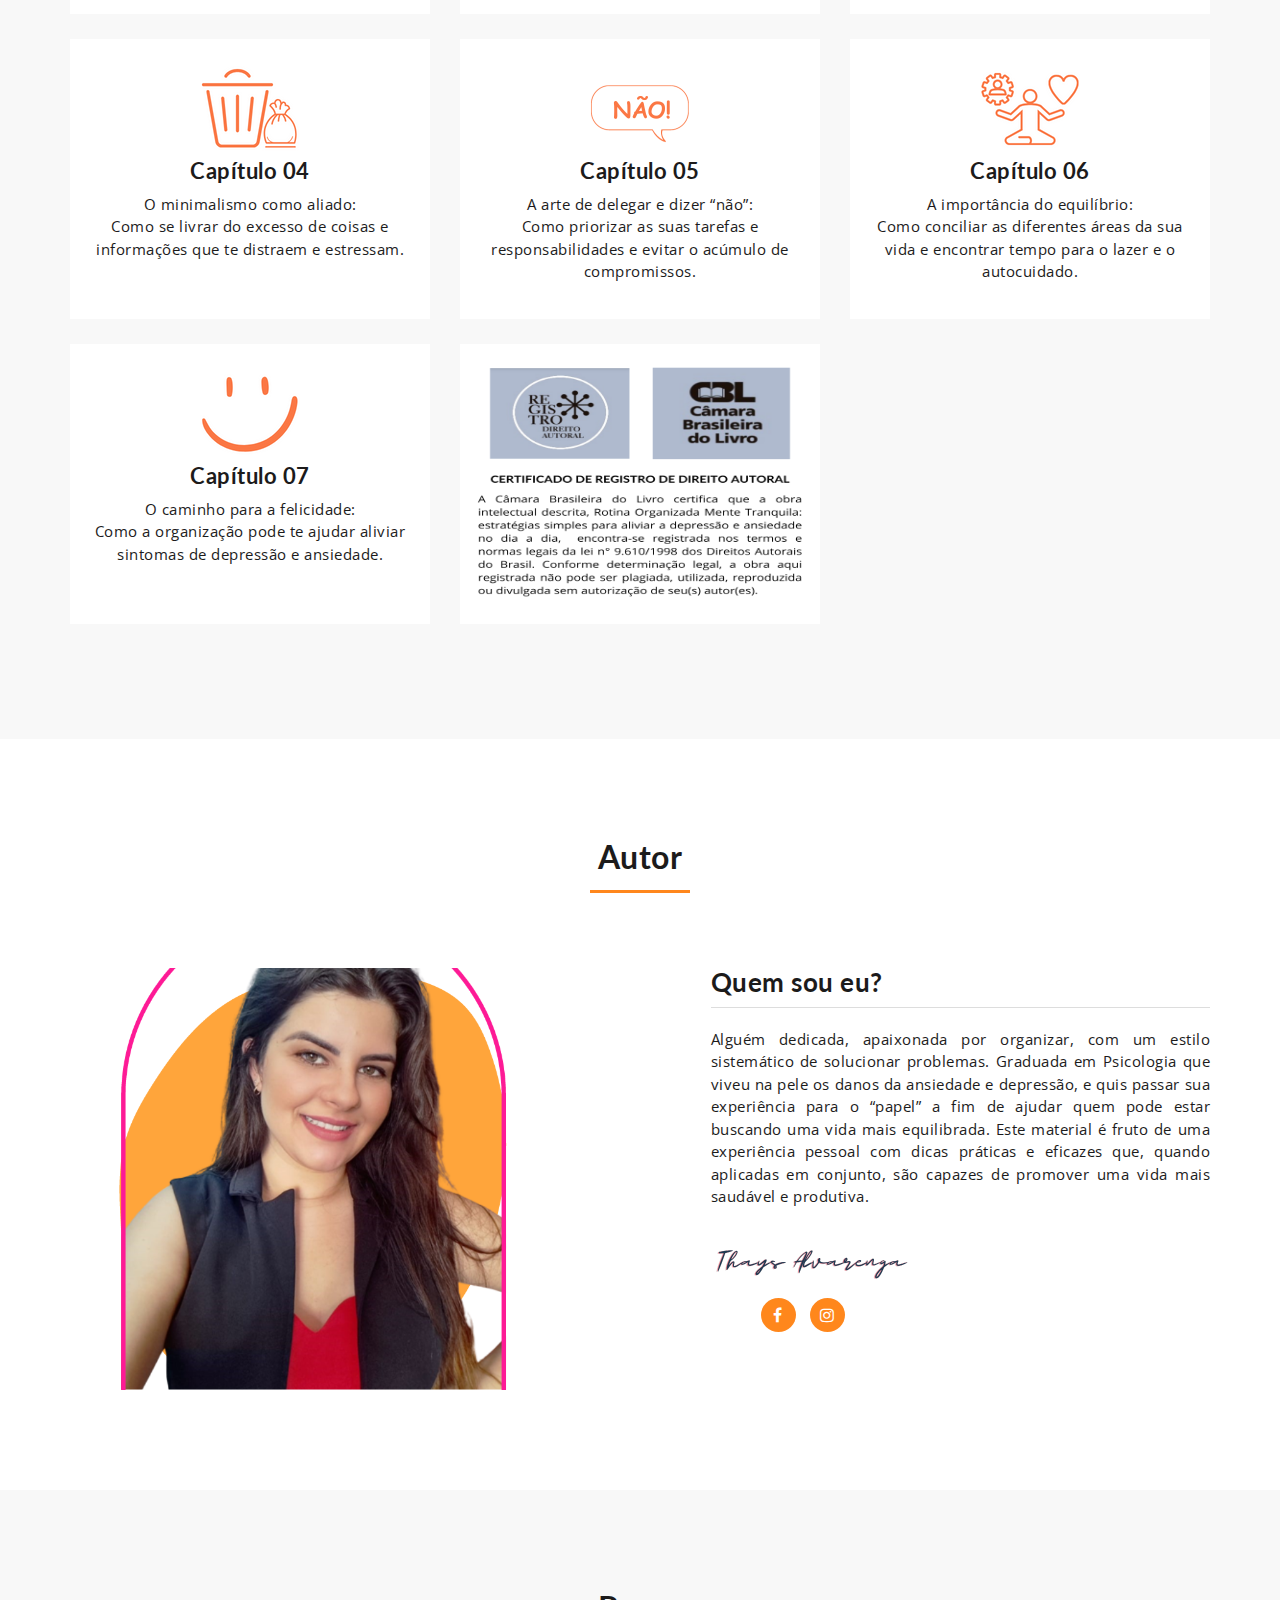
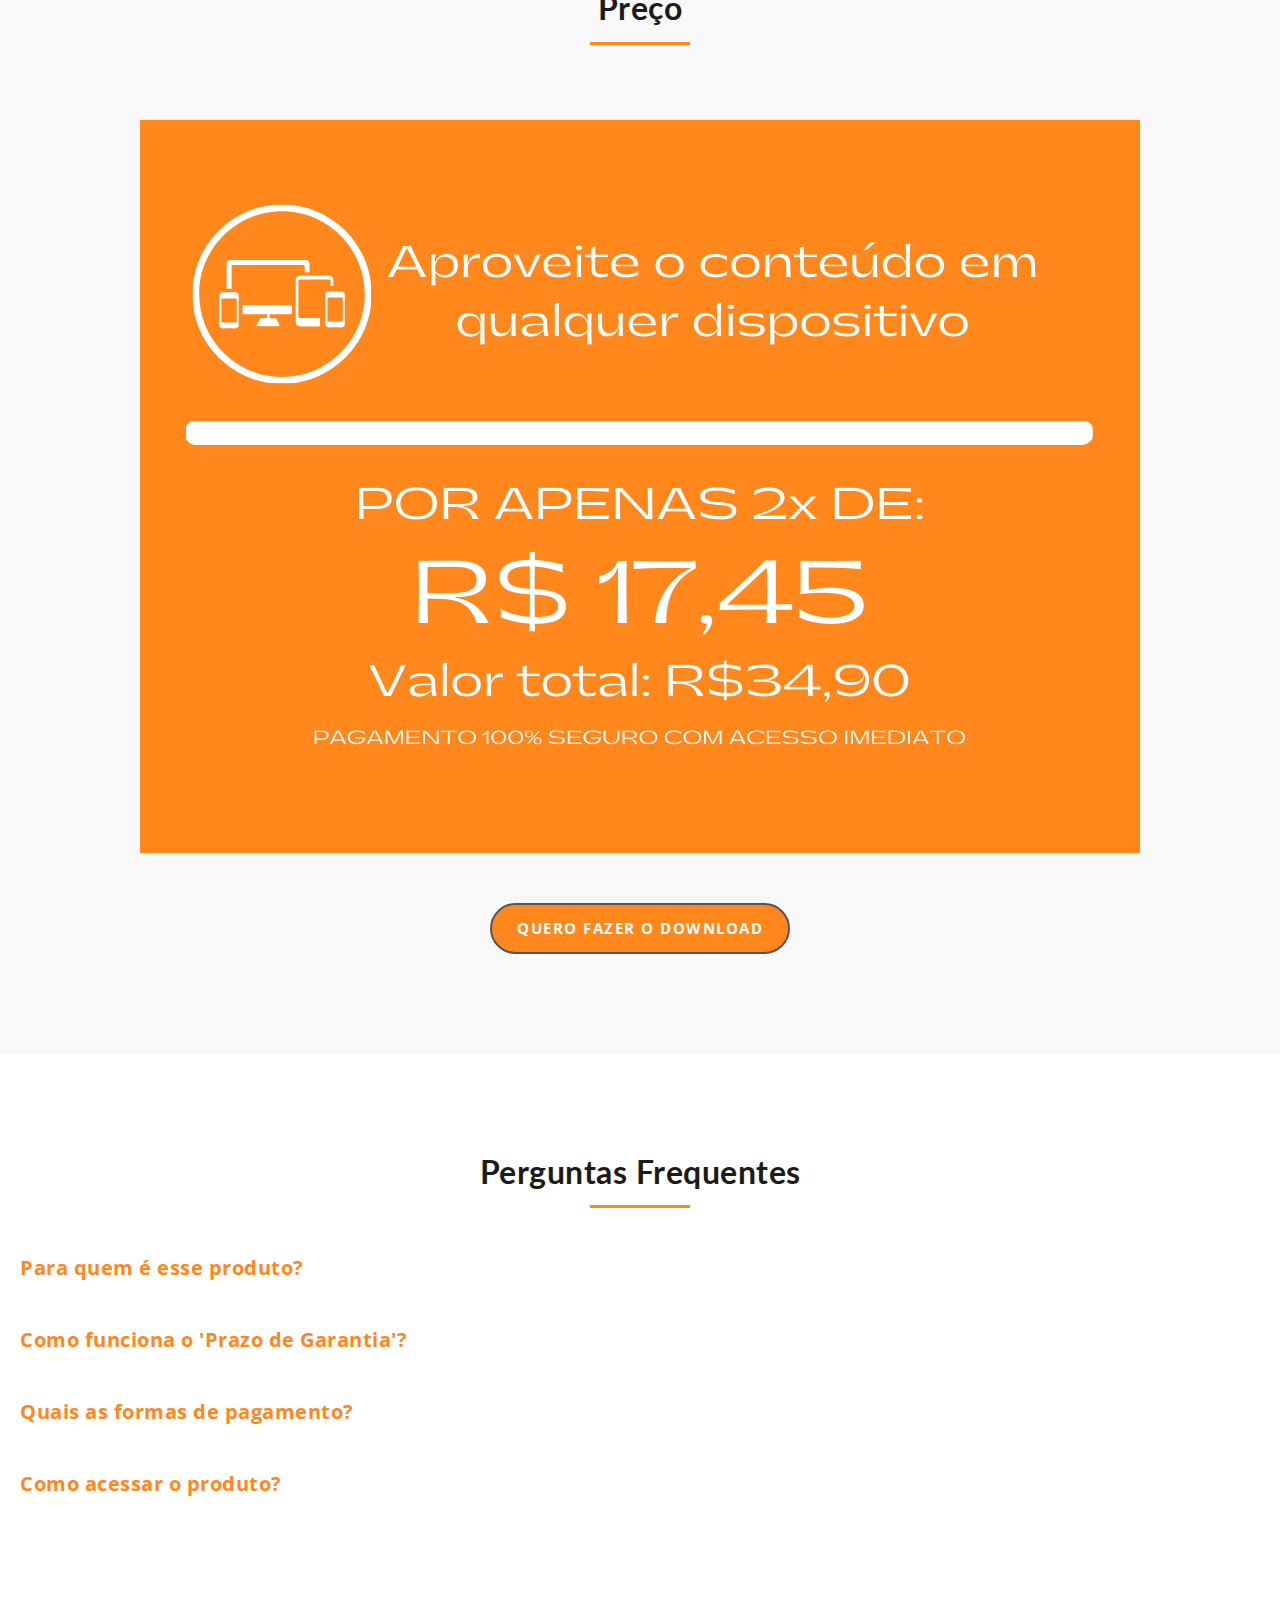
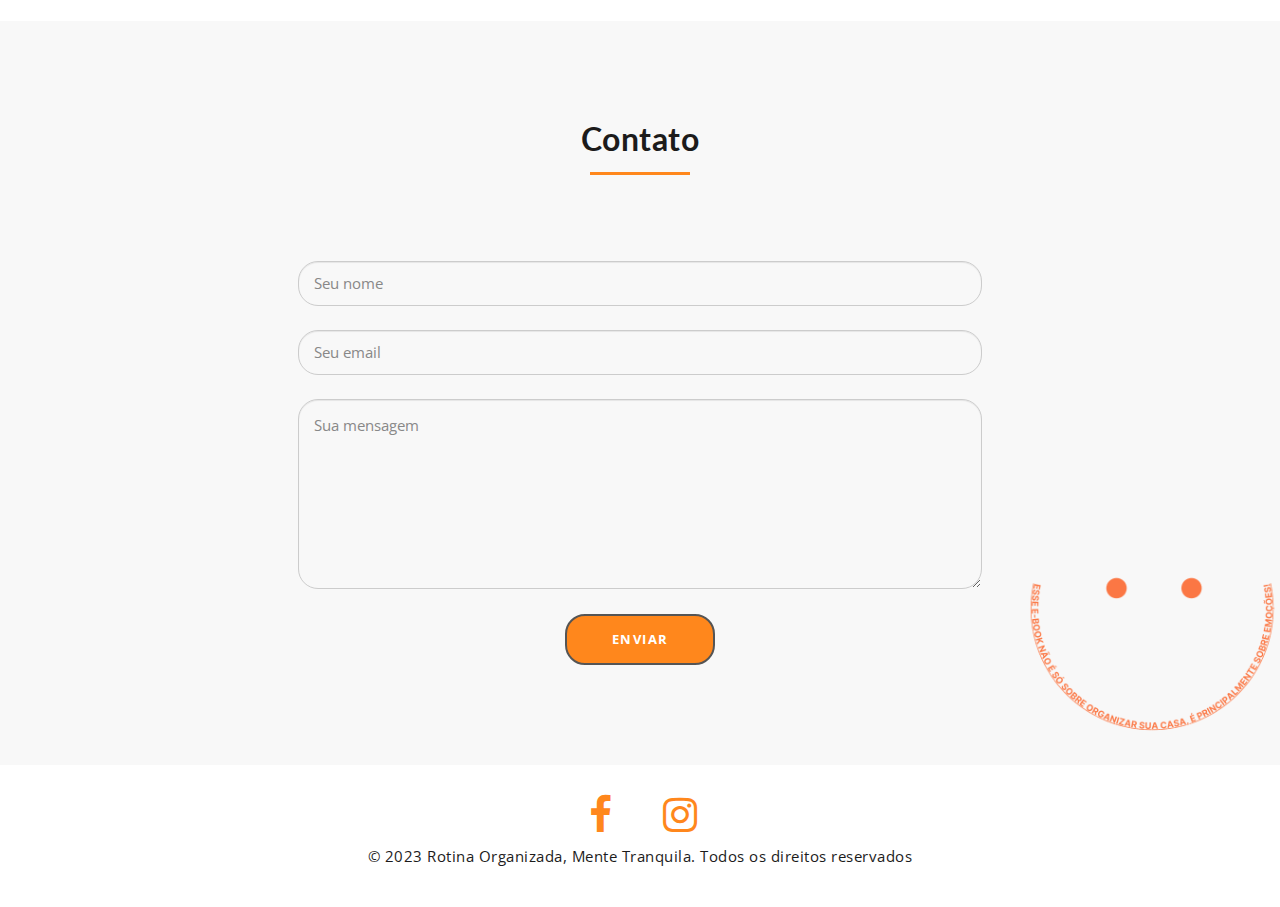
==== commit 89b5e700: "Iconos redes sociales estilizados" ====
--- a/index.html
+++ b/index.html
@@ -273,7 +273,7 @@
 									<div class="col-md-6">
 										<div class="mu-author-info">
 											<h3>Quem sou eu?</h3>
-											<p>Alguém dedicada, apaixonada por organizar, com um estilo sistemático de solucionar problemas. Graduada em Psicologia que viveu na pele os danos da ansiedade e depressão, e quis passar sua experiência para o “papel” a fim de ajudar quem pode estar buscando uma vida mais equilibrada. Este material é fruto de uma experiência pessoal com dicas práticas e eficazes que, quando aplicadas em conjunto, foram capazes de promover uma vida mais saudável e produtiva.</p>
+											<p>Alguém dedicada, apaixonada por organizar, com um estilo sistemático de solucionar problemas. Graduada em Psicologia que viveu na pele os danos da ansiedade e depressão, e quis passar sua experiência para o “papel” a fim de ajudar quem pode estar buscando uma vida mais equilibrada. Este material é fruto de uma experiência pessoal com dicas práticas e eficazes que, quando aplicadas em conjunto, são capazes de promover uma vida mais saudável e produtiva.</p>
 											
 											<img class="mu-author-sign" src="assets/images/assinatura.png" alt="Author Signature">
 
@@ -408,7 +408,6 @@
 									<input type="hidden" name="_next" value="https://ebook-rotinatranquila.netlify.app/">
 									<input type="hidden" name="_captcha" value="false">
 						    	</form>
-
 							</div>
 							<!-- End Contact Content -->
 
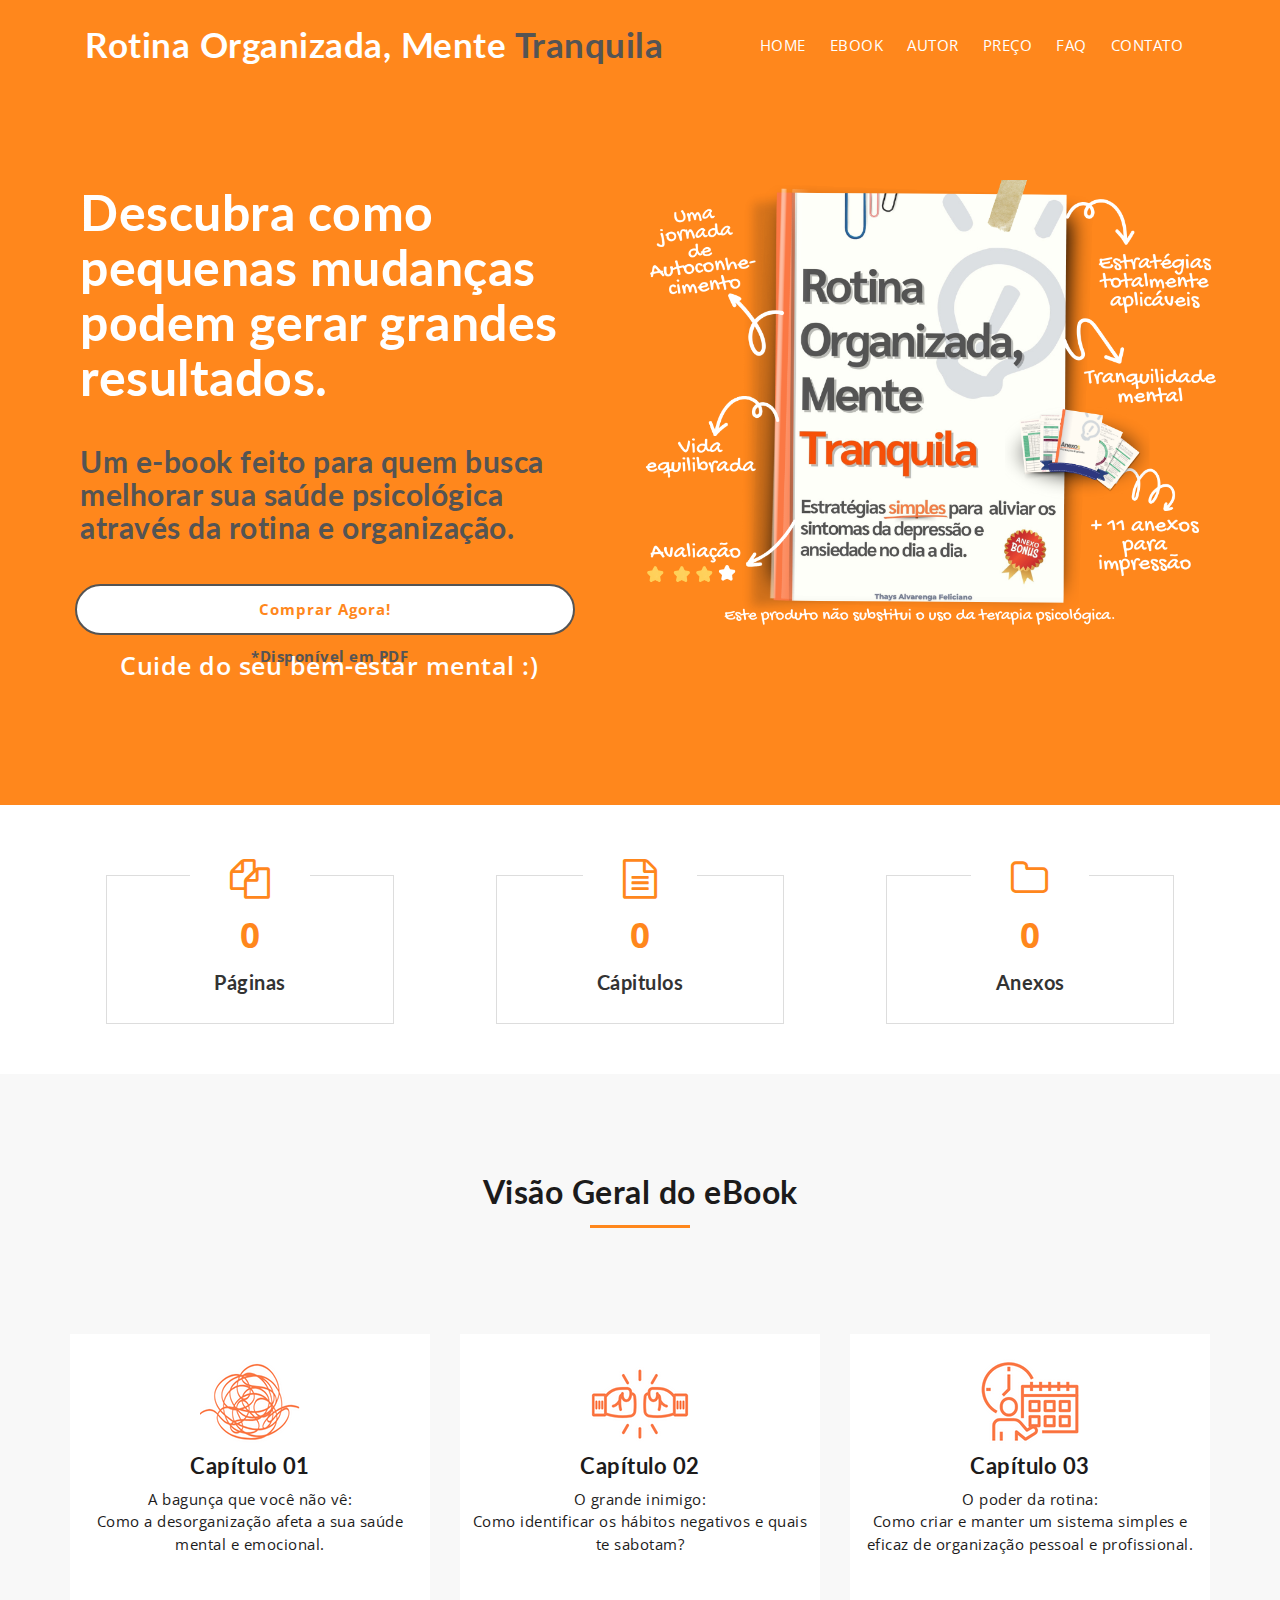
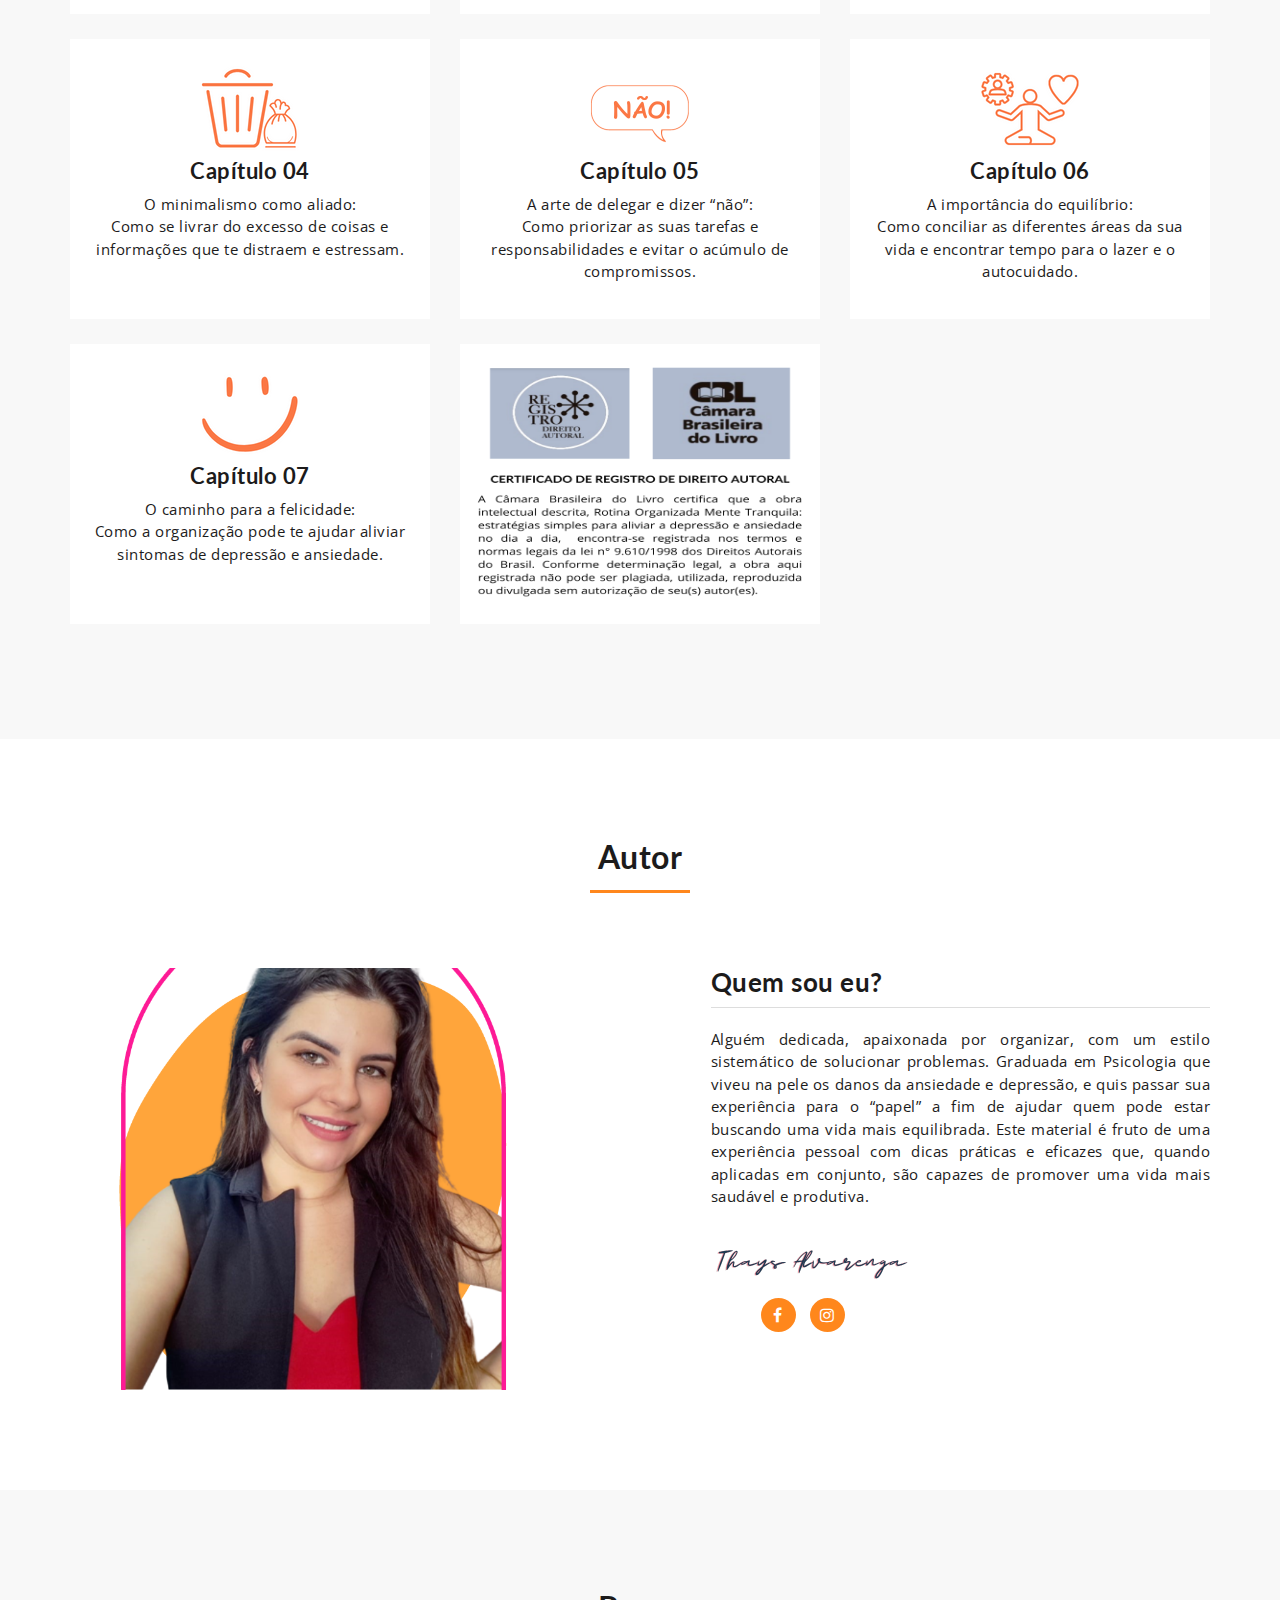
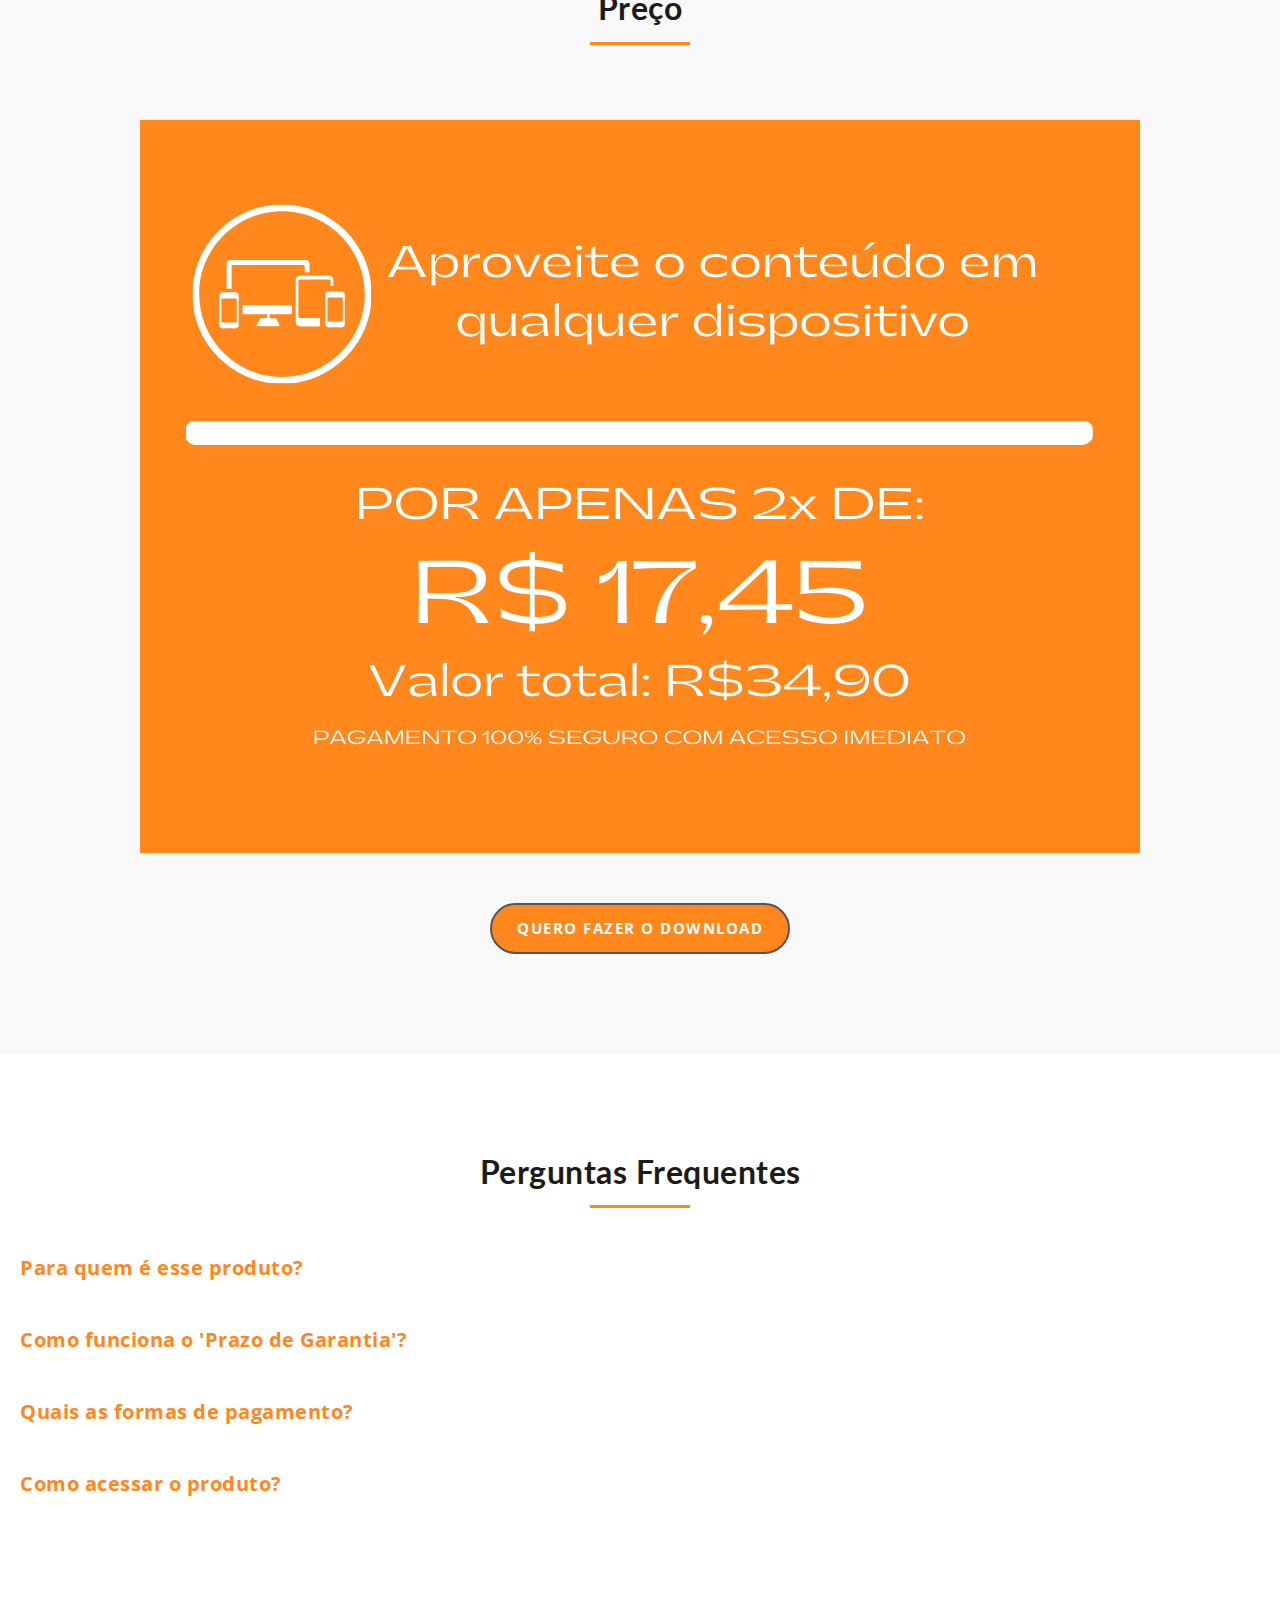
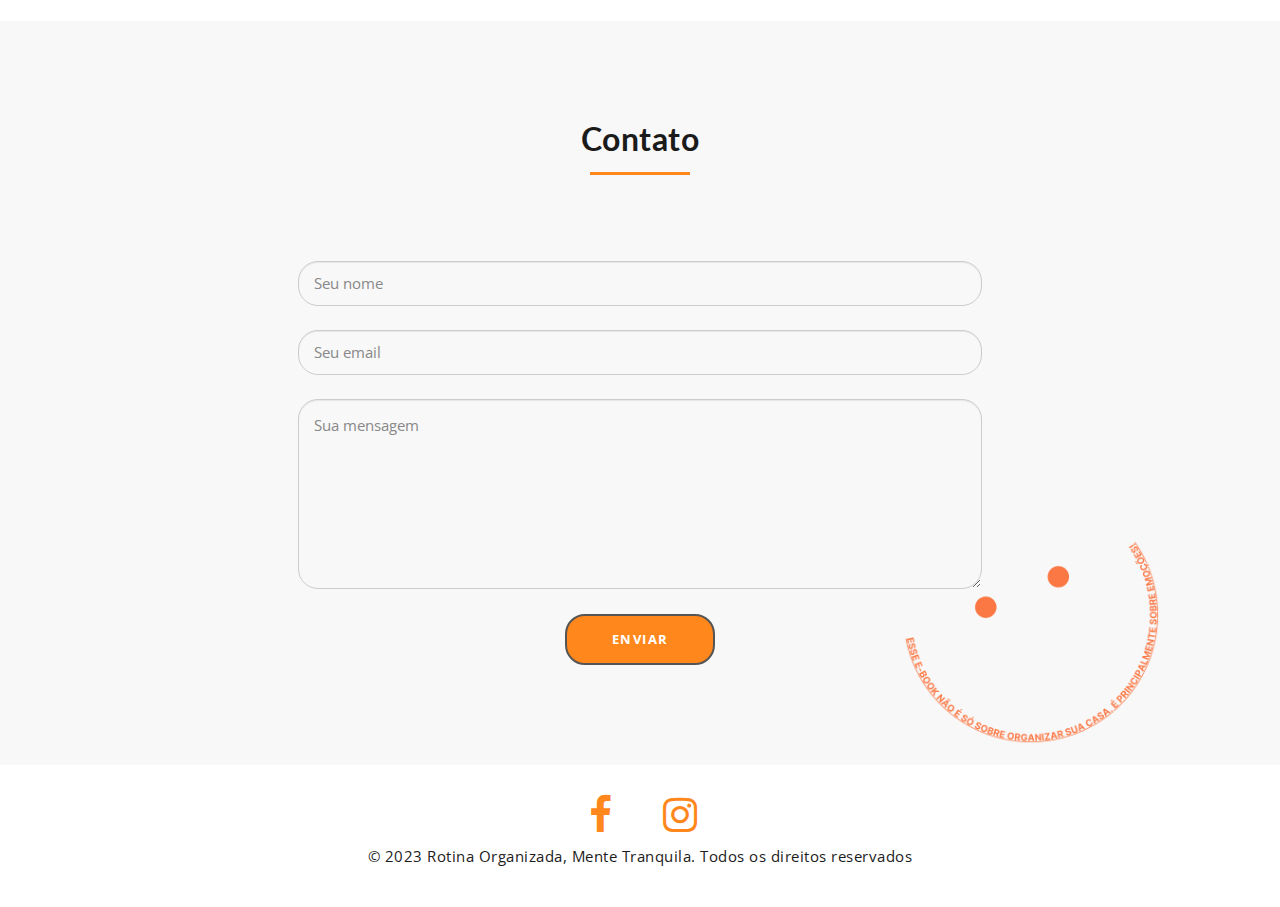
==== commit e22d9ad4: "Contador visitas console" ====
--- a/index.html
+++ b/index.html
@@ -325,9 +325,6 @@
 		  </section>
 		<!-- End Pricing -->
 
-<!-- Asegúrate de incluir FontAwesome -->
-<link rel="stylesheet" href="https://cdnjs.cloudflare.com/ajax/libs/font-awesome/6.3.0/css/all.min.css" integrity="sha384-o5vozJ/6AixHznlLbO4oNX+2gsCb6S4cQEWCK/GmBA+EpH3BA5Cz5kg3m/SzmhI1F" crossorigin="anonymous">
-
 <!-- START FAQ -->
 <section id="mu-faq" class="mu-faq-area">
   <div class="container">
@@ -447,12 +444,6 @@
     <script type="text/javascript" src="assets/js/slick.min.js"></script>
     <!-- Counter js -->
     <script type="text/javascript" src="assets/js/counter.js"></script>
-    <!-- Ajax contact form  -->
-    <script type="text/javascript" src="assets/js/app.js"></script>
-
-	<script src="https://cdnjs.cloudflare.com/ajax/libs/popper.js/1.16.0/umd/popper.min.js"></script>
-
-
     <!-- Custom js -->
 	<script type="text/javascript" src="assets/js/custom.js"></script>
 	
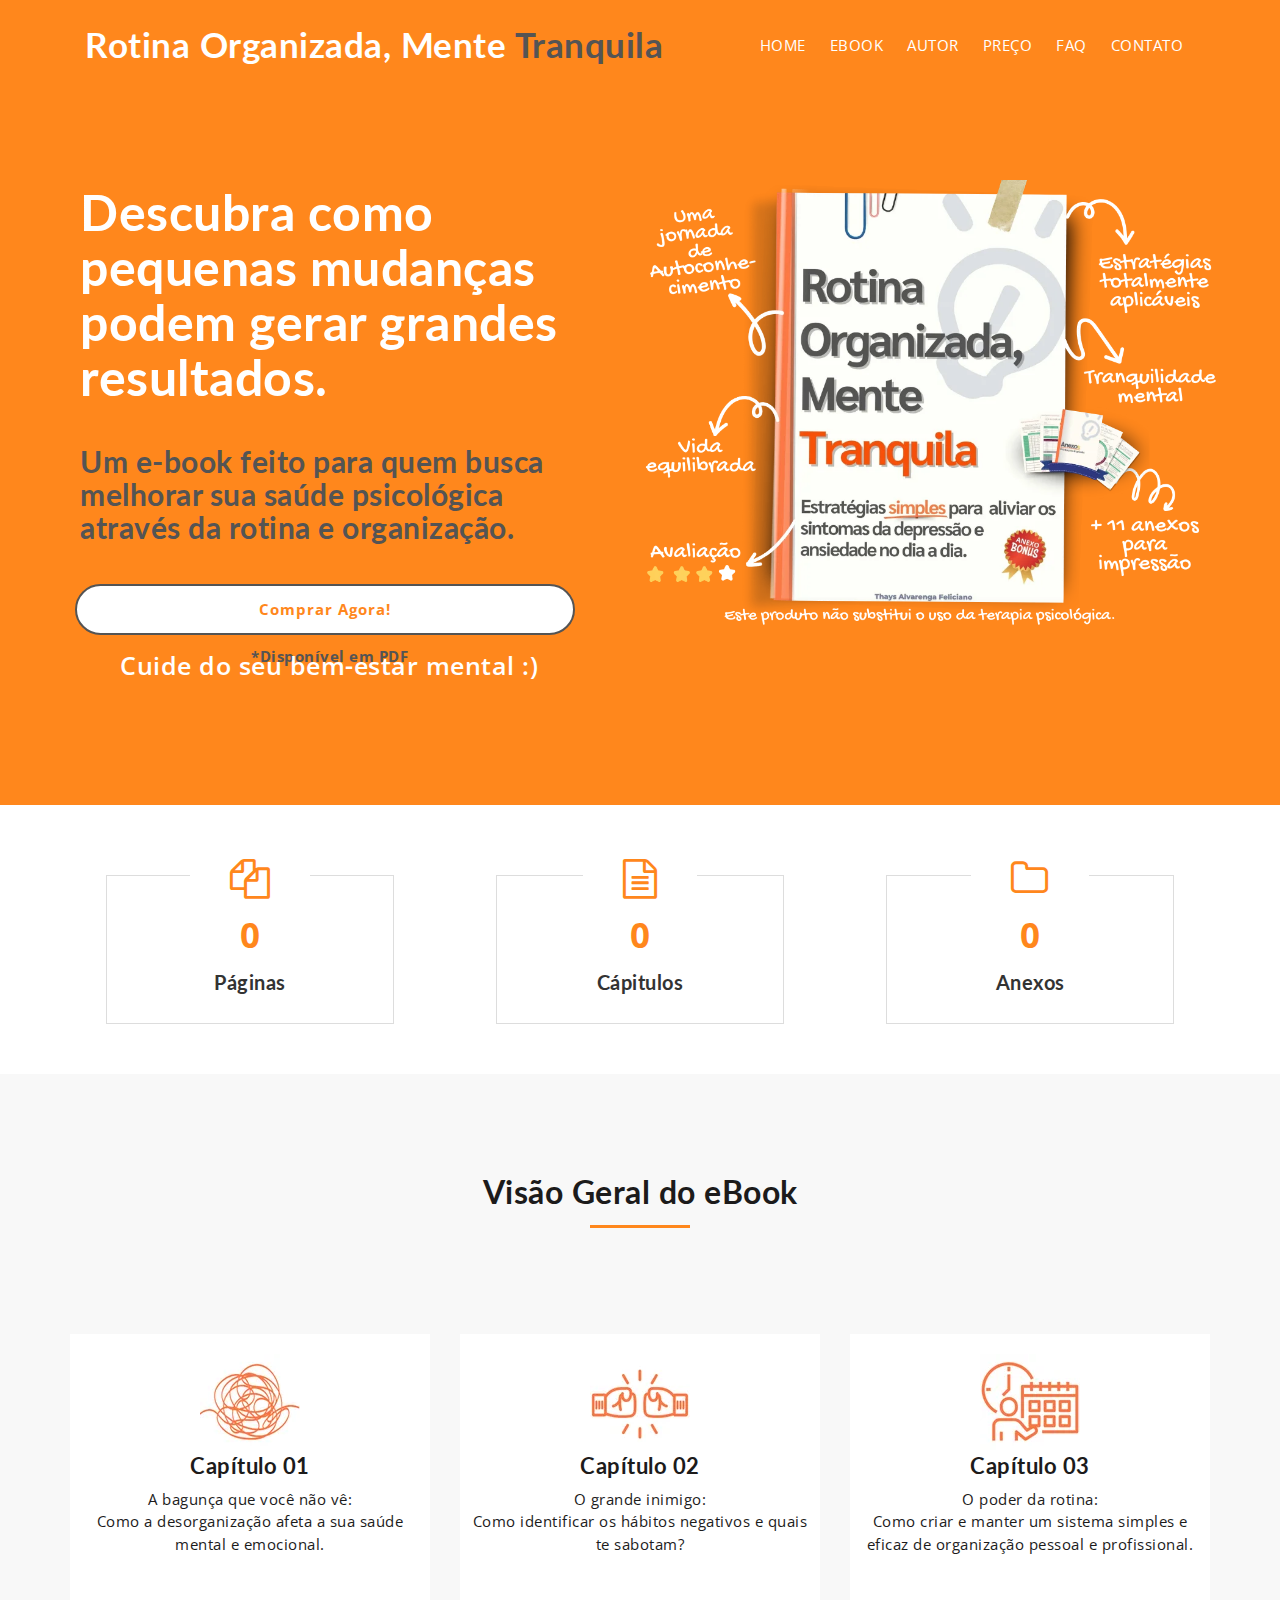
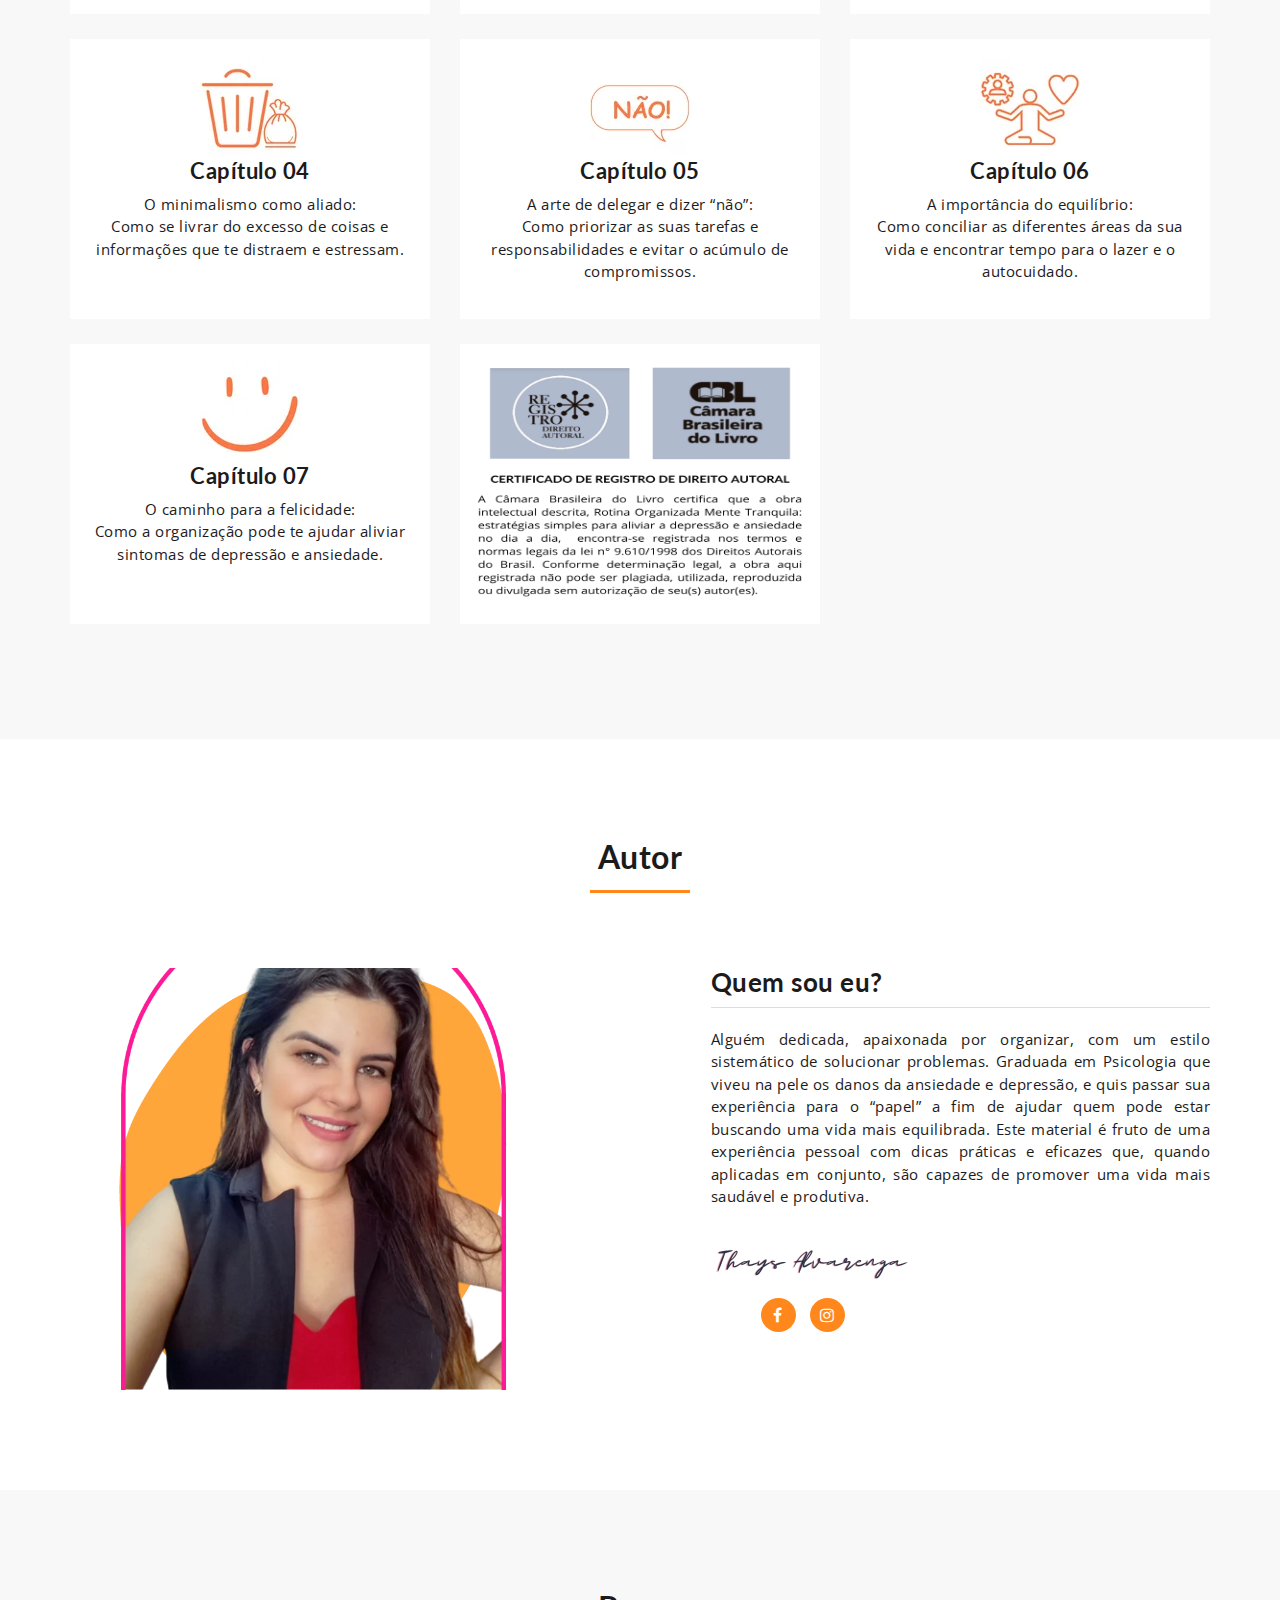
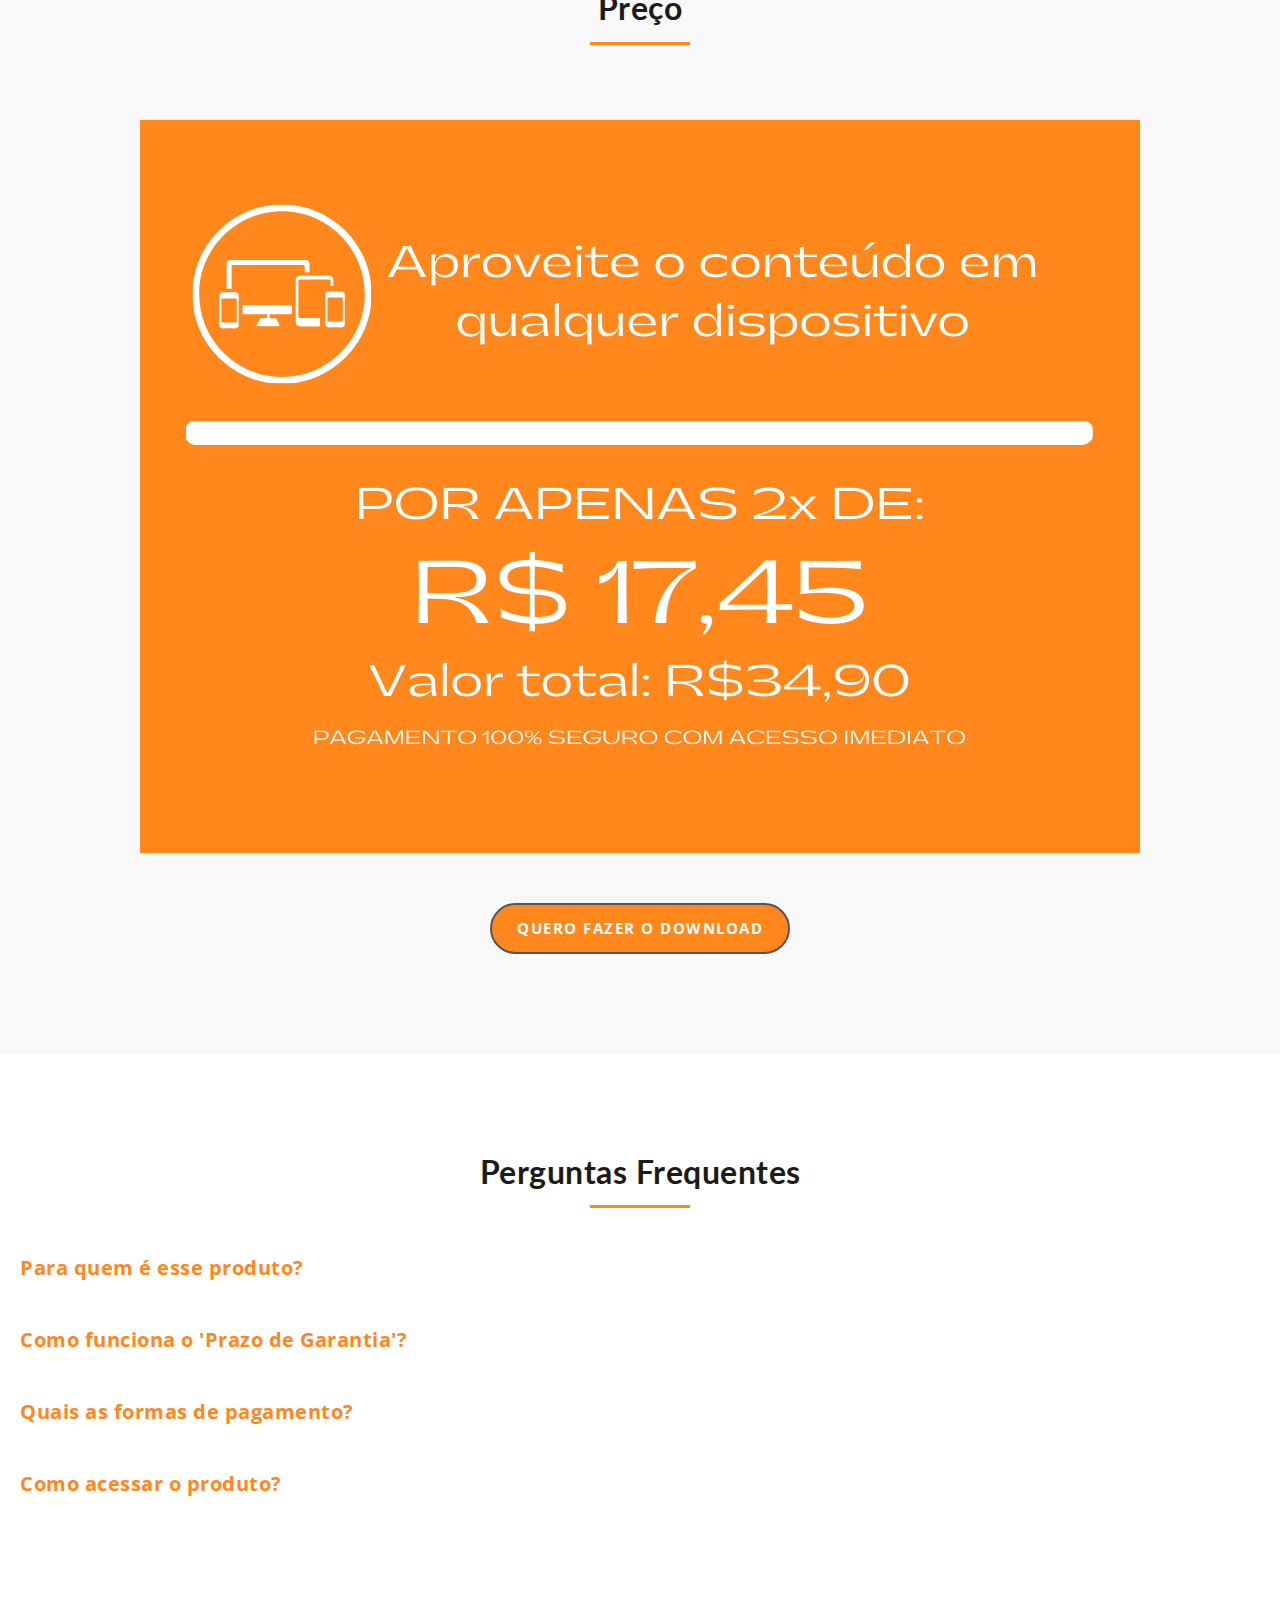
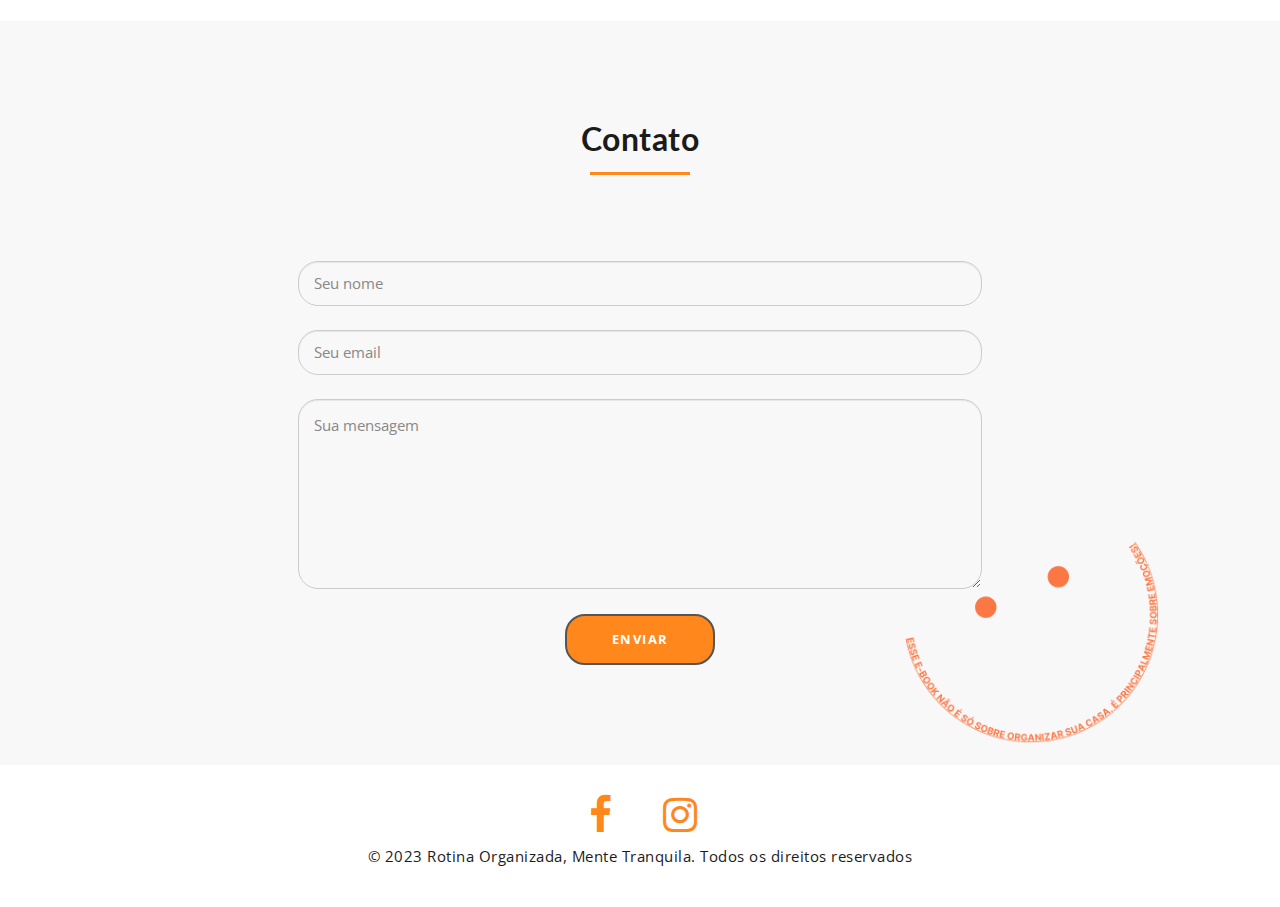
==== commit e6db61c1: "Img PNG -> WEBP" ====
--- a/index.html
+++ b/index.html
@@ -7,7 +7,7 @@
     <!-- The above 3 meta tags *must* come first in the head; any other head content must come *after* these tags -->
     <title>Rotina Organizada, Mente Tranquila</title>
     <!-- Favicon -->
-    <link rel="shortcut icon" type="image/icon" href="assets/images/icon.png"/>
+    <link rel="shortcut icon" type="image/icon" href="assets/images/icon.webp"/>
     <!-- Font Awesome -->
     <link href="https://maxcdn.bootstrapcdn.com/font-awesome/4.6.3/css/font-awesome.min.css" rel="stylesheet">
     <!-- Bootstrap -->
@@ -74,7 +74,7 @@
 
 				<div class="col-md-6 col-sm-6 col-sm-push-6">
 					<div class="mu-hero-right">
-						<img src="assets/images/ebook.png" alt="Imagem eBook">
+						<img src="assets/images/ebook.webp" alt="Imagem e-book Rotina Organizada, Mente Tranquila">
 					</div>
 				</div>
 
@@ -166,7 +166,7 @@
 									<!-- Book Overview Single Content -->
 									<div class="col-md-4 col-sm-6">
 										<div class="mu-book-overview-single">
-											<img src="assets/images/1.png" alt="">
+											<img src="assets/images/1.webp" alt="">
 											<h4>Capítulo 01</h4>
 											<p>A bagunça que você não vê:<br> Como a desorganização afeta a sua saúde mental e emocional.</p>
 										</div>
@@ -176,7 +176,7 @@
 									<!-- About Us Single Content -->
 									<div class="col-md-4 col-sm-6">
 										<div class="mu-book-overview-single">
-											<img src="assets/images/2.png" alt="">
+											<img src="assets/images/2.webp" alt="">
 											<h4>Capítulo 02</h4>
 											<p>O grande inimigo:<br> Como identificar os hábitos negativos e quais te sabotam?</p>
 										</div>
@@ -186,7 +186,7 @@
 									<!-- About Us Single Content -->
 									<div class="col-md-4 col-sm-6">
 										<div class="mu-book-overview-single">
-											<img src="assets/images/3.png" alt="">
+											<img src="assets/images/3.webp" alt="">
 											<h4>Capítulo 03</h4>
 											<p>O poder da rotina:<br> Como criar e manter um sistema simples e eficaz de organização pessoal e profissional.</p>
 										</div>
@@ -196,7 +196,7 @@
 									<!-- About Us Single Content -->
 									<div class="col-md-4 col-sm-6">
 										<div class="mu-book-overview-single">
-											<img src="assets/images/4.png" alt="">
+											<img src="assets/images/4.webp" alt="">
 											<h4>Capítulo 04</h4>
 											<p>O minimalismo como aliado:<br> Como se livrar do excesso de coisas e informações que te distraem e estressam.</p>
 										</div>
@@ -206,7 +206,7 @@
 									<!-- Book Overview Single Content -->
 									<div class="col-md-4 col-sm-6">
 										<div class="mu-book-overview-single">
-											<img src="assets/images/5.png" alt="">
+											<img src="assets/images/5.webp" alt="">
 											<h4>Capítulo 05</h4>
 											<p>A arte de delegar e dizer “não”:<br> Como priorizar as suas tarefas e responsabilidades e evitar o acúmulo de compromissos.</p>
 										</div>
@@ -216,7 +216,7 @@
 									<!-- About Us Single Content -->
 									<div class="col-md-4 col-sm-6">
 										<div class="mu-book-overview-single">
-											<img src="assets/images/6.png" alt="">
+											<img src="assets/images/6.webp" alt="">
 											<h4>Capítulo 06</h4>
 											<p>A importância do equilíbrio:<br> Como conciliar as diferentes áreas da sua vida e encontrar tempo para o lazer e o autocuidado.</p>
 										</div>
@@ -226,7 +226,7 @@
 									<!-- About Us Single Content -->
 									<div class="col-md-4 col-sm-6">
 										<div class="mu-book-overview-single">
-											<img src="assets/images/7.png" alt="">
+											<img src="assets/images/7.webp" alt="">
 											<h4>Capítulo 07</h4>
 											<p>O caminho para a felicidade:<br> Como a organização pode te ajudar aliviar sintomas de depressão e ansiedade.</p>
 										</div>
@@ -267,7 +267,7 @@
 								<div class="row">
 									<div class="col-md-6">
 										<div class="mu-author-image">
-											<img src="assets/images/author.png" alt="Author Image">
+											<img src="assets/images/author.webp" alt="Author Image">
 										</div>
 									</div>
 									<div class="col-md-6">
@@ -275,7 +275,7 @@
 											<h3>Quem sou eu?</h3>
 											<p>Alguém dedicada, apaixonada por organizar, com um estilo sistemático de solucionar problemas. Graduada em Psicologia que viveu na pele os danos da ansiedade e depressão, e quis passar sua experiência para o “papel” a fim de ajudar quem pode estar buscando uma vida mais equilibrada. Este material é fruto de uma experiência pessoal com dicas práticas e eficazes que, quando aplicadas em conjunto, são capazes de promover uma vida mais saudável e produtiva.</p>
 											
-											<img class="mu-author-sign" src="assets/images/assinatura.png" alt="Author Signature">
+											<img class="mu-author-sign" src="assets/images/assinatura.webp" alt="Author Signature">
 
 											<div class="mu-author-social">
 												<a href="https://www.facebook.com/profile.php?id=61552312151308&mibextid=9R9pXO" target="_blank"><i class="fa fa-facebook"></i></a>
@@ -311,7 +311,7 @@
 					  <div class="row">
 		  
 						<div class="mu-pricing-single">
-						  <img src="assets/images/pagamento.png" alt="">
+						  <img src="assets/images/pagamento.webp" alt="">
 						</div>
 						<div class="mu-pricing-single-footer">
 						  <a href="https://pay.hotmart.com/U86141953A?_hi=eyJzaWQiOiIzODJmODJmYWY1YjM0ZWMzOGViZjNhNDUwMGM0MWQ2ZiJ9.1699409758594&bid=1699409760155" class="mu-order-btn" id="btn-personalizado" target="_blank">QUERO FAZER O DOWNLOAD</a>
